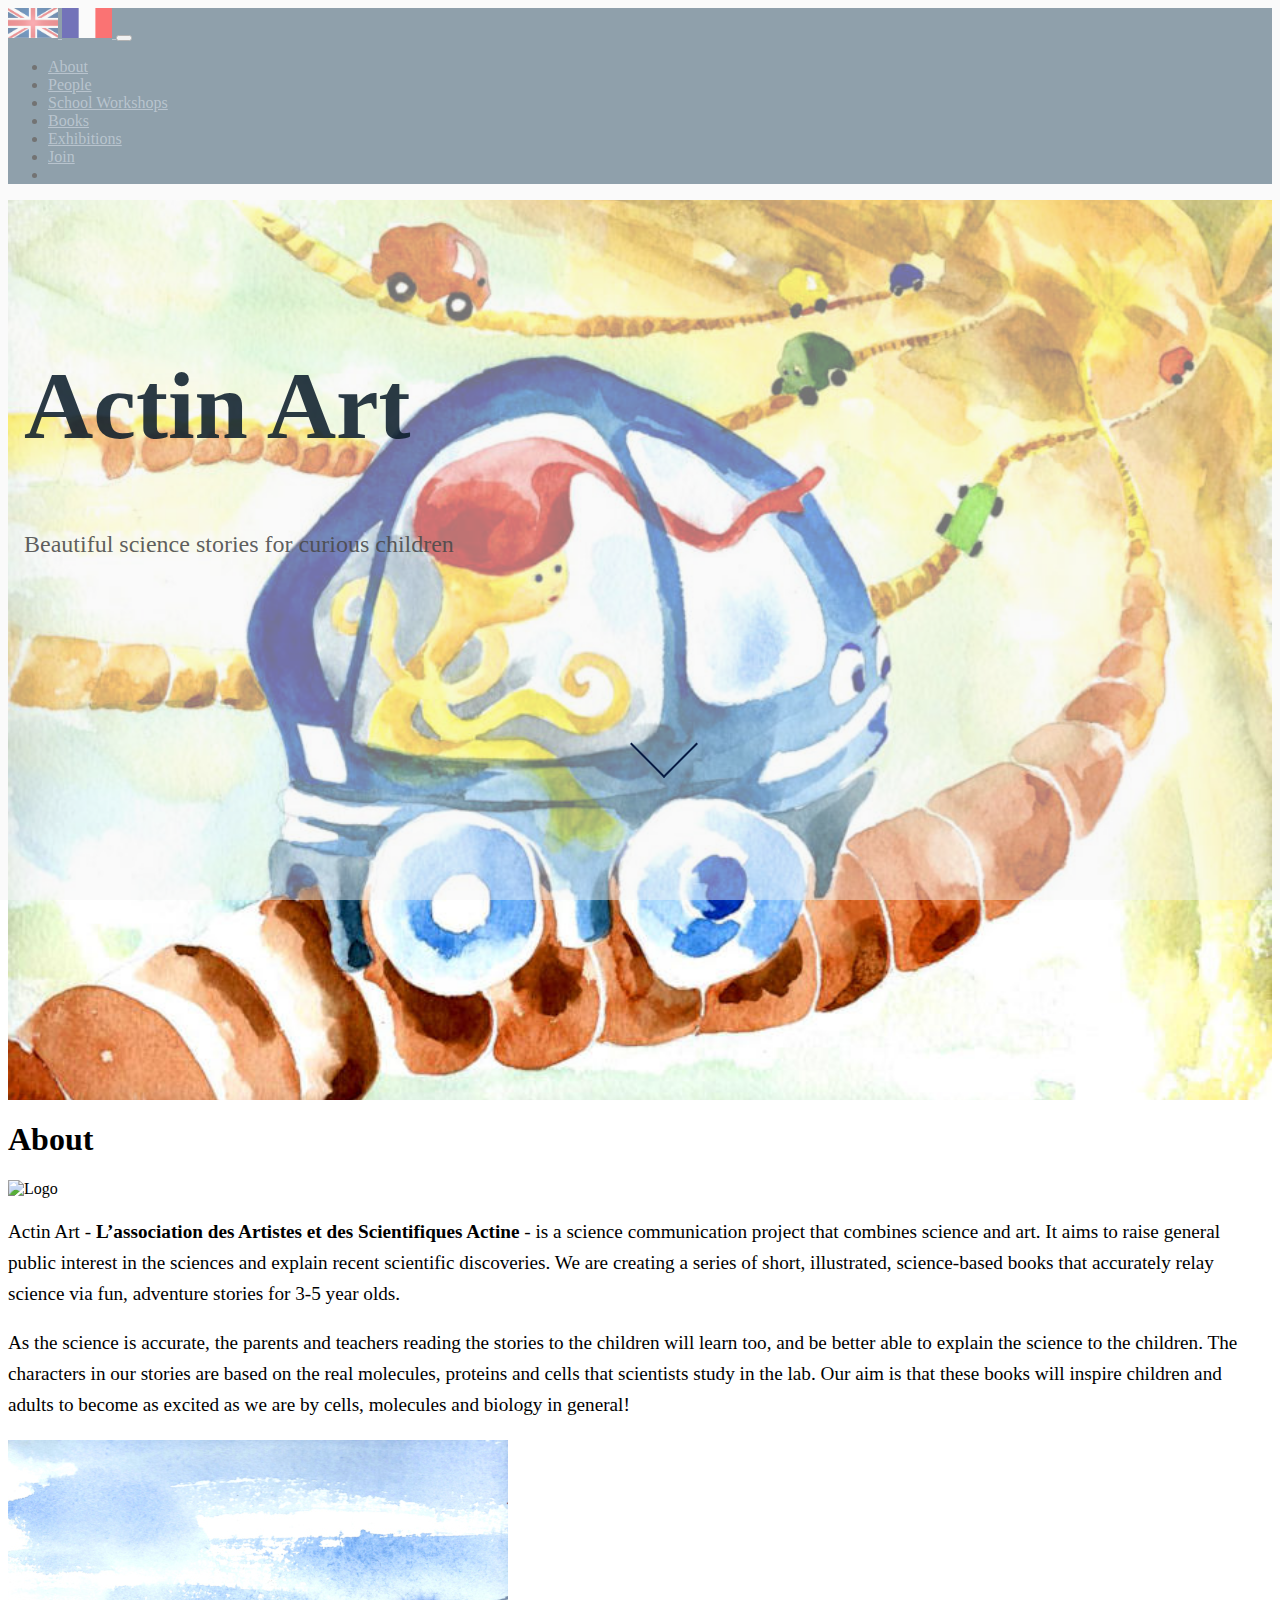
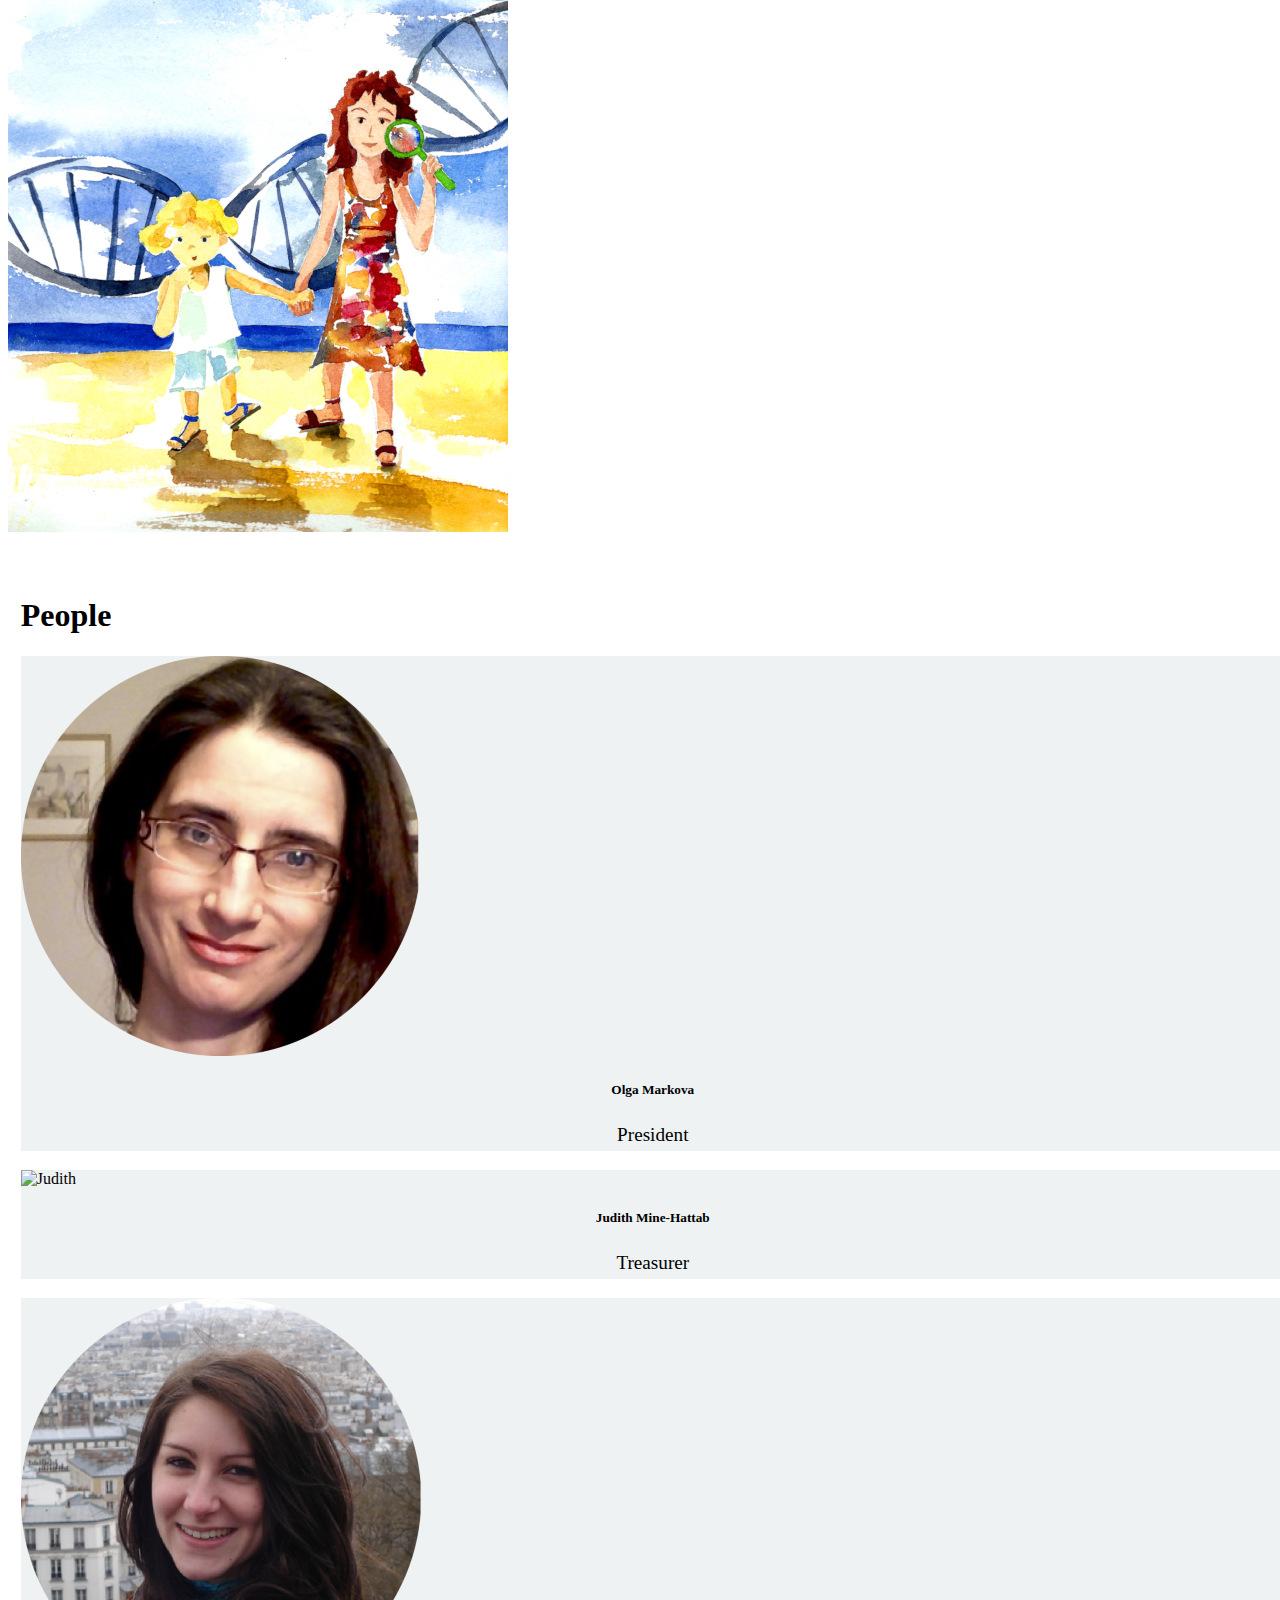
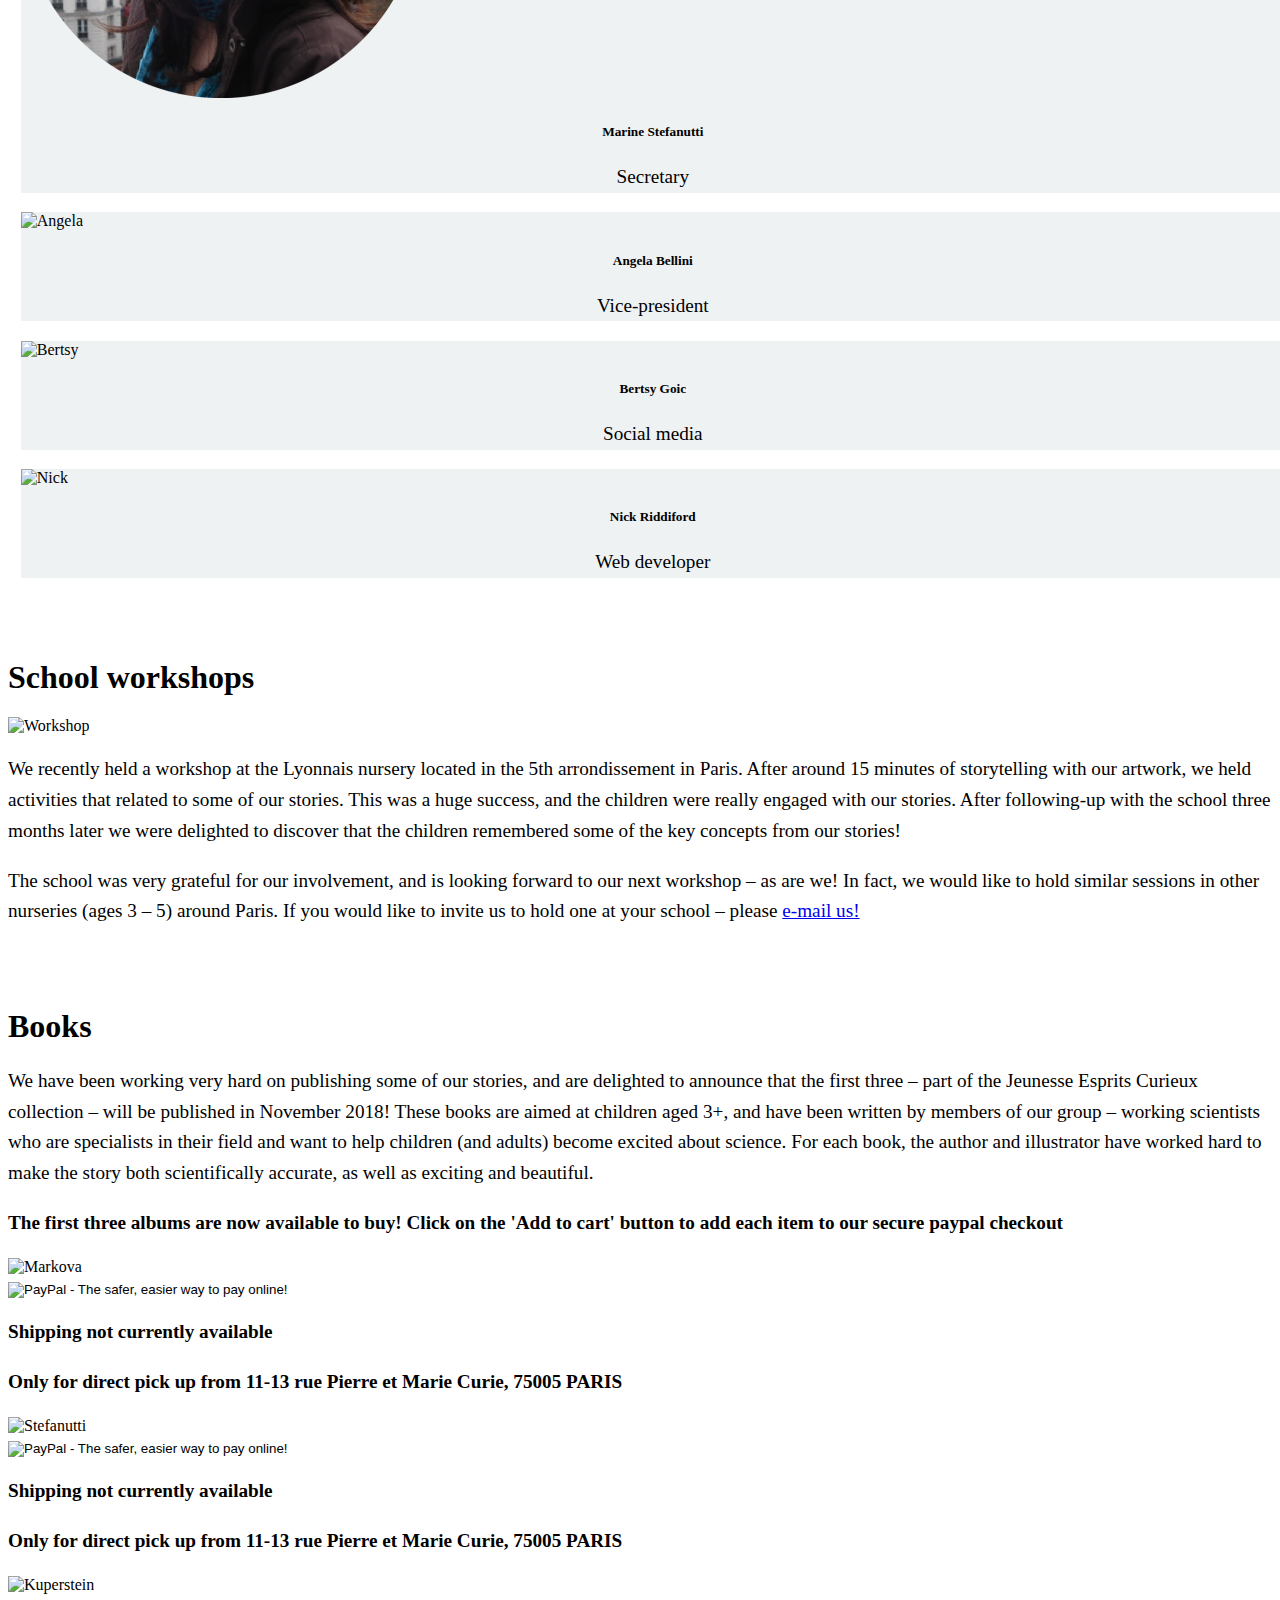
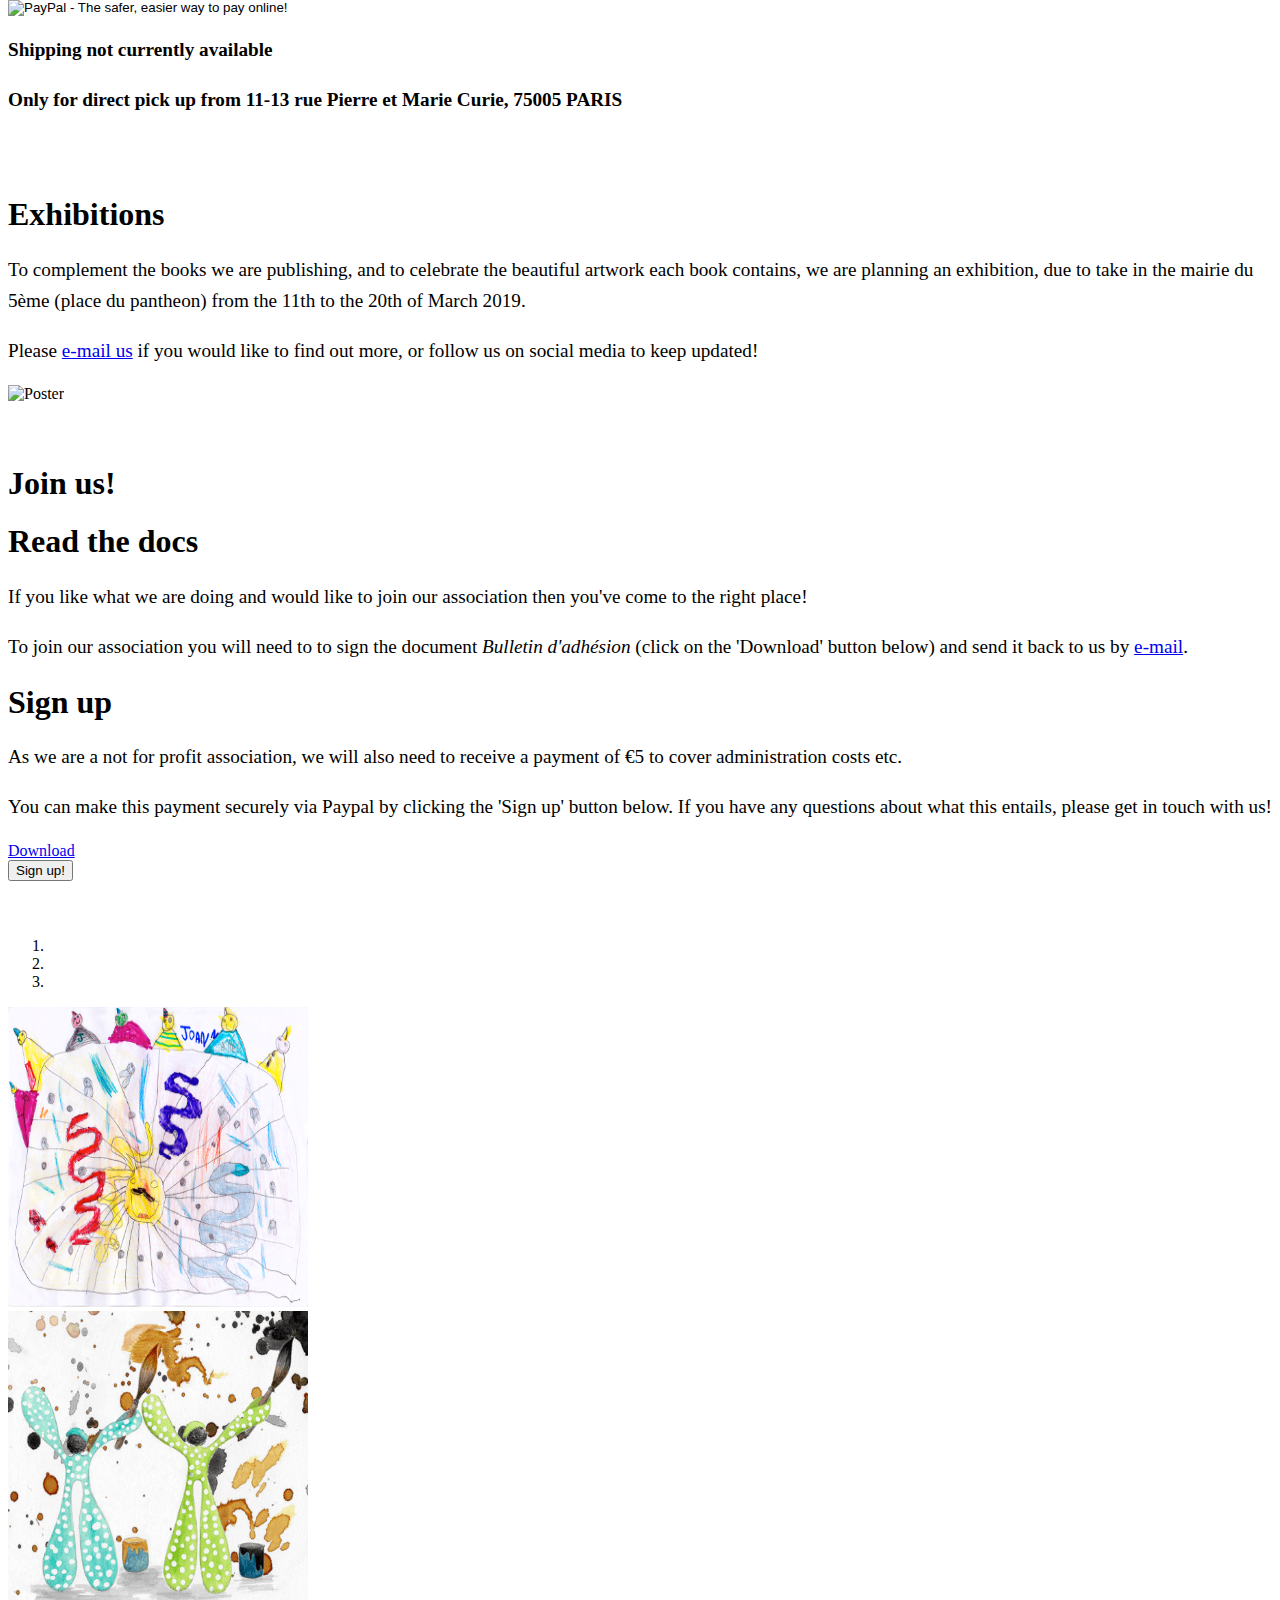
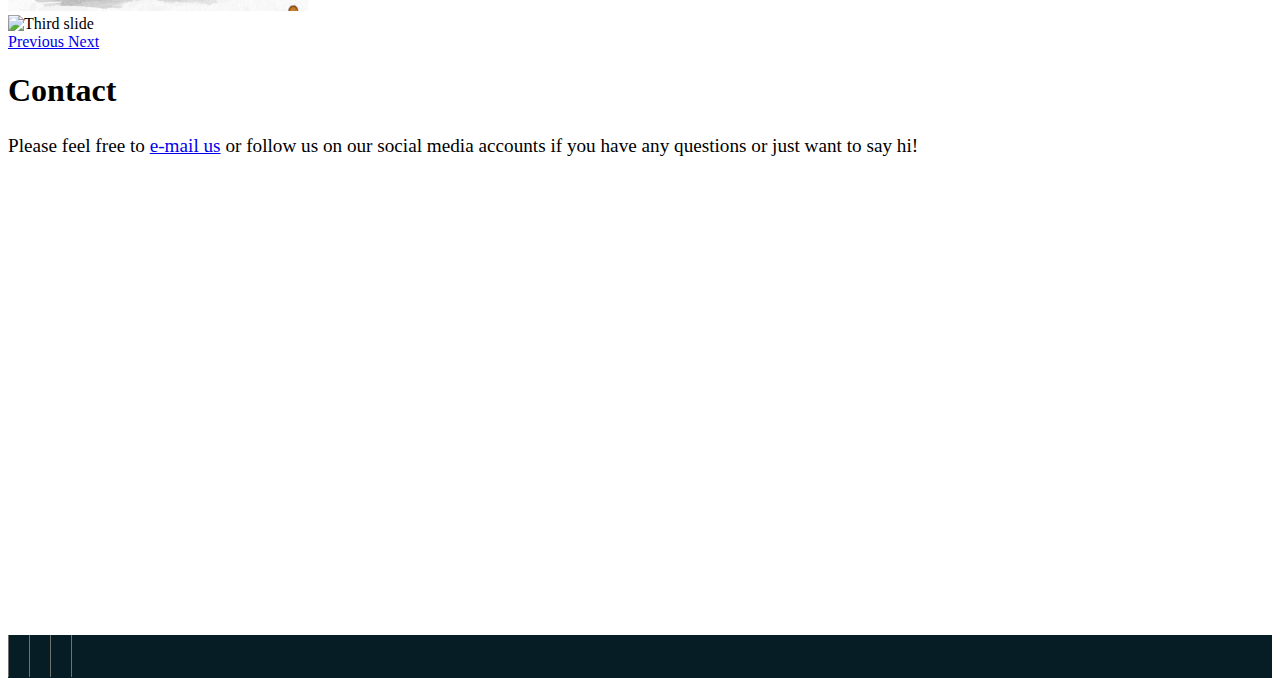
==== index.html @ 17877b58 "Update french site" ====
<!doctype html>
<html lang="en">
<head>
    <!-- Meta tags -->
    <meta charset='utf-8'>
    <meta http-equiv="X-UA-Compatible" content="IE=edge">
    <meta name="viewport" content="width=device-width, initial-scale=1 viewport-fit=cover">
    <meta name="description" content="Actin Art homepage"/>
    <meta name="author" content="Nick Riddiford">
    <meta http-equiv="content-type" content="text/html"/>
    <title>Actin Art</title>

    <!-- Bootstrap CSS -->
    <link rel="stylesheet" href="https://stackpath.bootstrapcdn.com/bootstrap/4.1.3/css/bootstrap.min.css"
          integrity="sha384-MCw98/SFnGE8fJT3GXwEOngsV7Zt27NXFoaoApmYm81iuXoPkFOJwJ8ERdknLPMO" crossorigin="anonymous">

    <!-- Font Awesome CSS -->
    <link rel="stylesheet" href="https://use.fontawesome.com/releases/v5.3.1/css/all.css"
          integrity="sha384-mzrmE5qonljUremFsqc01SB46JvROS7bZs3IO2EmfFsd15uHvIt+Y8vEf7N7fWAU" crossorigin="anonymous">

    <!-- Global site tag (gtag.js) - Google Analytics -->
    <script async src="https://www.googletagmanager.com/gtag/js?id=UA-123784158-1"></script>
    <script>
        window.dataLayer = window.dataLayer || [];

        function gtag() {
            dataLayer.push(arguments);
        }

        gtag('js', new Date());
        gtag('config', 'UA-123784158-1');
    </script>

    <!-- Custom CSS -->
    <link rel="stylesheet" type="text/css" href="css/main.css">
    <link rel="stylesheet" type="text/css" href="css/responsive.css">

</head>
<!--Scroll spy-->
<body data-spy="scroll" data-target=".navbar" data-offset="65" class="post">

<nav class="navbar navbar-expand-md navbar-dark fixed-top">
    <!-- Brand -->
    <a class="navbar-brand navbar-left" href="index.html">
        <img src="images/UK_flag-01.jpg" width="50" height="30" alt="">
    </a>
    <a class="navbar-brand navbar-left" href="index_fr.html">
        <img src="images/FR_flag.jpg" width="50" height="30" alt="">
    </a>
    <!-- Toggler/collapsibe Button -->
    <button class="navbar-toggler" type="button" data-toggle="collapse" data-target="#collapsibleNavbar">
        <span class="navbar-toggler-icon"></span>
    </button>

    <!-- Navbar links -->
    <div class="collapse navbar-collapse" id="collapsibleNavbar">
        <ul class="navbar-nav">
            <li class="nav-item">
                <a class="nav-link" data-value="about" href="#about">About</a>
            </li>
            <li class="nav-item">
                <a class="nav-link" data-value="people" href="#people">People</a>
            </li>
            <li class="nav-item">
                <a class="nav-link" data-value="school-workshops" href="#school-workshops">School Workshops</a>
            </li>
            <li class="nav-item">
                <a class="nav-link" data-value="books" href="#books">Books</a>
            </li>
            <li class="nav-item">
                <a class="nav-link" data-value="exhibitions" href="#exhibitions">Exhibitions</a>
            </li>
            <li class="nav-item">
                <a class="nav-link" data-value="join" href="#join">Join</a>
            </li>

            <li class="nav-item">
                <a class="btn" href="mailto:asso.actine@gmail.com">
                    <i class="fas fa-envelope fa-2x"></i>
                </a>
            </li>
        </ul>
    </div>
</nav>


<header id="header" class="header">
    <div class="overlay"></div>
    <div class="container">
        <div class="description ml-3">
            <h1>Actin Art</h1>
            <h2 id="headtext"></h2>
            <h2 id="headtext2"></h2>
            <p>Beautiful science stories for curious children</p>
            <!--<button type="button" class="btn btn-outline-secondary btn-lg" data-value="about">See-->
            <!--more-->
            <!--</button>-->
        </div>
        <a data-scroll href="#about">
            <div class="arrow"></div>
        </a>
        <!--<a class="ct-btn-scroll" href="#about"><img alt="Arrow Down Icon" src="https://www.solodev.com/assets/anchor/arrow-down.png"></a>-->
    </div>
</header>


<div id="about" class="container">
    <h1 class="text-center display-3 mb-4">About</h1>
    <div class="row justify-content-center">
        <div class="col-xs-12 col-md-6" id="current_col">

            <img src="images/LOGO_greenBlue.png" class="img-fluid mb-5 mx-auto d-block" id="logo" alt="Logo">

            <p>Actin Art - <strong>L’association des Artistes et des Scientifiques Actine</strong> - is a science
                communication project that combines science and art. It aims to raise general public interest in the
                sciences and explain recent scientific discoveries. We are creating a series of short, illustrated,
                science-based books that accurately relay science via fun, adventure stories for 3-5 year olds.</p>

            <p>As the science is accurate, the parents and teachers reading the stories to the children
                will learn too, and be better able to explain the science to the children. The characters in our stories
                are based on the real molecules, proteins and cells that scientists study in the lab. Our aim is that
                these books will inspire
                children and adults to become as excited as we are by cells, molecules and biology in general!</p>
        </div>

        <div class="col-xs-12 col-md-6" id="next_col">
            <img src="images/ActinArt_s2.jpg" alt="Actin Art" class="mx-auto d-block img-fluid">
        </div>
    </div>
</div>


<div id="people" class="parallax sep-1 mt-5 mb-4"></div>


<div class="flex-container">
    <h1 class="text-center mb-4 display-3">People</h1>
    <div class="row justify-content-center">
        <div class="col-xs-10 col-xl-12 card-deck">

            <!-- Olga -->
            <div id="olga" class="card p-3 mb-4">
                <img class="card-img-top" src="images/Olga_s.png" alt="Olga">
                <div class="card-body">
                    <h5 class="card-title">Olga Markova</h5>
                    <p class="card-text text-muted">President</p>
                </div>
            </div>

            <!-- Judith -->
            <div class="card p-3 mb-4">
                <img class="card-img-top" src="images/Judith_Mine-Hattab_400.png" alt="Judith">
                <div class="card-body">
                    <h5 class="card-title">Judith Mine-Hattab</h5>
                    <p class="card-text text-muted">Treasurer</p>
                </div>
            </div>

            <div class="w-100 d-none d-sm-block d-md-none"></div> <!-- wrap every 2 on screens <= sm-->

            <!-- Marine -->
            <div class="card p-3 mb-4">
                <img class="card-img-top" src="images/Marine_s.png" alt="Marine">
                <div class="card-body">
                    <h5 class="card-title">Marine Stefanutti</h5>
                    <p class="card-text text-muted">Secretary</p>
                </div>
            </div>

            <div class="w-100 d-none d-md-block d-xl-none"></div> <!-- wrap every 3 on screen > sm <= md-->

            <!-- Angela -->
            <div class="card p-3 mb-4">
                <img class="card-img-top" src="images/Angela_400.png" alt="Angela">
                <div class="card-body">
                    <h5 class="card-title">Angela Bellini</h5>
                    <p class="card-text text-muted">Vice-president</p>
                </div>
            </div>

            <div class="w-100 d-none d-sm-block d-md-none"></div> <!-- wrap every 2 on screens <= sm-->

            <!-- Bertsy -->
            <div class="card p-3 mb-4">
                <img class="card-img-top" src="images/Bertis_400.png" alt="Bertsy">
                <div class="card-body">
                    <h5 class="card-title">Bertsy Goic</h5>
                    <p class="card-text text-muted">Social media</p>
                </div>
            </div>

            <!-- Nick -->
            <div class="card p-3 mb-4">
                <img class="card-img-top" src="images/nick_400.png" alt="Nick">
                <div class="card-body">
                    <h5 class="card-title">Nick Riddiford</h5>
                    <p class="card-text text-muted">Web developer</p>
                </div>
            </div>

            <div class="w-100 d-none d-sm-block d-md-none"></div> <!-- wrap every 2 on screens <= sm-->
            <div class="w-100 d-none d-md-block d-xl-none"></div> <!-- wrap every 3 on screen > sm <= md-->

        </div>
    </div>
</div>


<div id="school-workshops" class="parallax sep-2 mt-5 mb-4"></div>


<div class="container">
    <h1 class="text-center display-3 mb-4">School workshops</h1>
    <div class="row justify-content-center">
        <div class="col-xs-12 col-md-6 mb-3">
            <img src="images/scaled/cadherine-Joann.png" alt="Workshop" class="mx-auto d-block img-fluid">
        </div>

        <div class="col-xs-12 col-md-6">
            <p>We recently held a workshop at the Lyonnais nursery located in the 5th arrondissement in Paris. After
                around 15 minutes of storytelling with our artwork, we held activities that related to some of our
                stories. This was a huge success, and the children were really engaged with our stories. After
                following-up with the school three months later we were delighted to discover that the children
                remembered some of the key concepts from our stories!</p>

            <p>The school was very grateful for our involvement, and is looking forward to our next
                workshop – as are
                we! In fact, we would like to hold similar sessions in other nurseries (ages 3 – 5) around Paris. If you
                would like to invite us to hold one at your school – please <a href="mailto:asso.actine@gmail.com">e-mail
                    us!</a>
            </p>
        </div>

    </div>
</div>


<div id="books" class="parallax sep-3 mt-5 mb-4"></div>


<div class="container">
    <h1 class="text-center mb-4 display-3">Books</h1>
    <div class="row justify-content-center">
        <div class="col">
            <p>We have been working very hard on publishing some of our stories, and are delighted to announce that the
                first three – part of the Jeunesse Esprits Curieux collection – will be published in November 2018!
                These books are aimed at children aged 3+, and have been written by members of our group – working
                scientists who are specialists in their field and want to help children (and adults) become excited
                about science. For each book, the author and illustrator have worked hard to make the story both
                scientifically accurate, as well as exciting and beautiful.
            </p>

            <p><strong>The first three albums are now available to buy! Click on the 'Add to cart' button to add each
                item to our secure paypal checkout</strong></p>
        </div>
    </div>
</div>


<div class="container-fluid mt-5">
    <div class="row align-items-center">
        <div class="col-md-4 mb-3 justify-content-center text-center">
            <div class="hvrbox zoom">

                <img src="images/scaled/markova.jpg" alt="Markova" class="img-fluid mx-auto d-block" width="350"
                     height="350">
                <!--<div class="hvrbox-layer_top img-fluid mx-auto d-block" width="350" height="350">-->
                <!--<div class="hvrbox-text fit">Cadhérine est seule à l'intérieur de l'immense cellule biologique. Elle-->
                <!--rêve d'avoir un ami avec qui elle pourrait jouer. Alors, elle part à sa recherche-->
                <!--</div>-->
                <!--</div>-->
                <div class="hvrbox-layer_top img-fluid mx-auto d-block" width="350" height="350">
                    <div class="hvrbox-text fit"><strong>Cadherin is looking for a friend</strong><br><br>
                        Cadherin is alone in the huge expanse of the cell. She would love to find someone to play with,
                        so she goes on an exciting adventure to find one!
                    </div>
                </div>
            </div>

            <form class="justify-content-center form-inline mt-5 mb-3" target="paypal"
                  action="https://www.paypal.com/cgi-bin/webscr" method="post">
                <input type="hidden" name="cmd" value="_s-xclick">
                <input type="hidden" name="hosted_button_id" value="FT67N5CAB8MLN">
                <input type="image" src="https://www.paypalobjects.com/en_US/i/btn/btn_cart_LG.gif" border="0"
                       name="submit" alt="PayPal - The safer, easier way to pay online!">
                <img alt="" border="0" src="https://www.paypalobjects.com/en_US/i/scr/pixel.gif" width="1"
                     height="1">
            </form>

            <p><strong>Shipping not currently available</strong></p>
            <p><strong>Only for direct pick up from 11-13 rue Pierre et Marie Curie, 75005 PARIS</strong></p>

        </div>
        <div class="col-md-4 mb-3 text-center">
            <div class="hvrbox zoom">
                <img src="images/scaled/stefanutti.jpg" alt="Stefanutti" class="img-fluid mx-auto d-block zoom"
                     width="350" height="350">
                <!--<div class="hvrbox-layer_top img-fluid mx-auto d-block" width="350" height="350">-->
                <!--<div class="hvrbox-text fit">L’histoire du système immunitaire-->
                <!--Enfouie au sein du corps humain, la protéine Kimy est une héroïne d'aujourd'hui. Cette protéine-->
                <!--du système immunitaire veille constamment à la bonne santé de l'organisme. Un jour, des-->
                <!--bactéries tentent d'entrer dans le corps. Heureusement, Kimy est là !-->
                <!--</div>-->
                <!--</div>-->
                <div class="hvrbox-layer_top img-fluid mx-auto d-block" width="350" height="350">
                    <div class="hvrbox-text fit"><strong>Kimy sounds the alarm</strong><br><br>
                        Inside the human body, a Chemokine protein (Kimy, to you and me) performs heroic acts every day.
                        As a component of the immune
                        system, she is responsible for maintaining a healthy body. One day, bacteria try to invade the
                        body - fortunately, Kimy is waiting to stop them!
                    </div>
                </div>

            </div>

            <form class="form-inline justify-content-center mt-5 mb-3" target="paypal"
                  action="https://www.paypal.com/cgi-bin/webscr" method="post">
                <input type="hidden" name="cmd" value="_s-xclick">
                <input type="hidden" name="hosted_button_id" value="T6ANJCNUYGQPJ">
                <input type="image" src="https://www.paypalobjects.com/en_US/i/btn/btn_cart_LG.gif" border="0"
                       name="submit" alt="PayPal - The safer, easier way to pay online!">
                <img alt="" border="0" src="https://www.paypalobjects.com/en_US/i/scr/pixel.gif" width="1" height="1">
            </form>

            <p><strong>Shipping not currently available</strong></p>
            <p><strong>Only for direct pick up from 11-13 rue Pierre et Marie Curie, 75005 PARIS</strong></p>

        </div>
        <div class="col-md-4 mb-3 text-center">
            <div class="hvrbox zoom">

                <img src="images/scaled/kuperstein.jpg" alt="Kuperstein" class="img-fluid mx-auto d-block zoom"
                     width="350"
                     height="350">
                <!--<div class="hvrbox-layer_top img-fluid mx-auto d-block" width="350" height="350">-->
                <!--<div class="hvrbox-text fit">Une histoire sur une cellule déréglée-->
                <!--Toutes les cellules qui composent le corps humain se portent bien quand l'une d'elles se met à-->
                <!--se multiplier à une vitesse folle. L'ensemble de ces cellules déréglées forme une masse qui-->
                <!--devient M. Cancer. Vite, il faut trouver une solution avant que M. Cancer prenne toute la place.-->
                <!--</div>-->
                <!--</div>-->

                <div class="hvrbox-layer_top img-fluid mx-auto d-block" width="350" height="350">
                    <div class="hvrbox-text fit"><strong>Mr. Cancer wants to take over</strong><br><br>
                        All is well in the bdoy until one of the billions of cells starts to multiply at an
                        incredible rate. All these new cells form a ball that becomes M. Cancer. Quick, we have
                        to find a solution before Mr. Cancer takes up all the space!
                    </div>
                </div>
            </div>


            <form class="form-inline justify-content-center mt-5 mb-3" target="paypal"
                  action="https://www.paypal.com/cgi-bin/webscr" method="post">
                <input type="hidden" name="cmd" value="_s-xclick">
                <input type="hidden" name="hosted_button_id" value="E2UGRG4F94BHC">
                <input type="image" src="https://www.paypalobjects.com/en_US/i/btn/btn_cart_LG.gif" border="0"
                       name="submit" alt="PayPal - The safer, easier way to pay online!">
                <img alt="" border="0" src="https://www.paypalobjects.com/en_US/i/scr/pixel.gif" width="1" height="1">
            </form>

            <p><strong>Shipping not currently available</strong></p>
            <p><strong>Only for direct pick up from 11-13 rue Pierre et Marie Curie, 75005 PARIS</strong></p>

        </div>

    </div>
</div>


<div id="exhibitions" class="parallax sep-4 mt-5 mb-4"></div>


<div class="container">
    <h1 class="display-3 text-center mb-4">Exhibitions</h1>
    <div class="row">
        <div class="col-xs-12 col-md-6">
            <p>To complement the books we are publishing, and to celebrate the beautiful artwork each book contains, we
                are planning an exhibition, due to take in the mairie du 5ème (place du pantheon) from the 11th to the
                20th of March 2019.
            </p>

            <p>Please <a href="mailto:asso.actine@gmail.com">e-mail us</a>
                if you would like to find out more, or follow us on social media to keep updated!
            </p>
        </div>

        <div class="col-xs-12 col-md-6 mb-3">
            <img src="images/Exhibition_s2.jpg" alt="Poster" class="mx-auto d-block img-fluid" width="350"
                 height="350">
        </div>
    </div>
</div>


<div id="join" class="parallax sep-5 mt-5 mb-4"></div>


<div class="container">
    <h1 class="display-3 text-center mb-4">Join us!</h1>
    <div class="row">
        <div class="col-sm-6 order-1 order-sm-1">
            <h1 class="text-center mb-2">Read the docs</h1>

            <p>If you like what we are doing and would like to join our association then you've come to the right
                place!</p>

            <p>To join our association you will need to to sign the document <i>Bulletin d'adhésion</i> (click on the
                'Download' button below) and send it back to us by <a
                        href="mailto:asso.actine@gmail.com">e-mail</a>.
            </p>
        </div>

        <div class="col-sm-6 order-3 order-sm-2">
            <h1 class="text-center mb-2">Sign up</h1>

            <p>As we are a not for profit association, we will also need to receive a payment of €5 to cover
                administration costs etc.</p>
            <p>You can make this payment securely via Paypal by clicking the 'Sign up' button below.
                If you have any questions about what this entails, please get in touch with us!</p>
        </div>

        <div class="col-sm-6 text-center mb-4 order-2 order-sm-3">

            <a class="btn btn-danger" role="button" href="docs/asso_actin.zip" download="asso_actin">Download</a>
        </div>

        <div class="col-sm-6 mb-4 text-center order-4 order-sm-4">

            <form target="paypal" action="https://www.paypal.com/cgi-bin/webscr" method="post">
                <input type="hidden" name="cmd" value="_s-xclick">
                <input type="hidden" name="hosted_button_id" value="GTRGZHDWBCAH4">
                <button class="btn btn-success" role="button">Sign up! <i class="fab fa-paypal "></i></button>
            </form>
        </div>
    </div>
    <!--<form action="#" method="post" name="sign up for beta form">-->
    <!--<div class="sign-up">-->
    <!--<p>Sign Up For Actin Art!</p>-->
    <!--</div>-->
    <!--<div class="sign-up-description">-->
    <!--<p>Milkshake is almost ready. If you're interested in testing it out, then sign up below to get-->
    <!--exclusive access.</p>-->
    <!--</div>-->
    <!--<div class="input">-->
    <!--<input type="text" class="button" id="email" name="email" placeholder="NAME@EXAMPLE.COM">-->
    <!--<input type="submit" class="button" id="submit" value="SIGN UP">-->
    <!--</div>-->
    <!--</form>-->
</div>


<div class="parallax sep-6 mt-5 mb-4"></div>



<div id="carouselExampleIndicators" class="carousel slide" data-ride="carousel">
    <ol class="carousel-indicators">
        <li data-target="#carouselExampleIndicators" data-slide-to="0" class="active"></li>
        <li data-target="#carouselExampleIndicators" data-slide-to="1"></li>
        <li data-target="#carouselExampleIndicators" data-slide-to="2"></li>
    </ol>
    <div class="carousel-inner">
        <div class="carousel-item active">
            <img class="d-block w-50" src="images/cadherine-Joann.jpg" alt="First slide" width="300" height="300">
        </div>
        <div class="carousel-item">
            <img class="d-block w-50" src="images/Book_example_paint_s.jpg" alt="Second slide" width="300" height="300">
        </div>
        <div class="carousel-item">
            <img class="d-block w-50" src="..." alt="Third slide">
        </div>
    </div>
    <a class="carousel-control-prev" href="#carouselExampleIndicators" role="button" data-slide="prev">
        <span class="carousel-control-prev-icon" aria-hidden="true"></span>
        <span class="sr-only">Previous</span>
    </a>
    <a class="carousel-control-next" href="#carouselExampleIndicators" role="button" data-slide="next">
        <span class="carousel-control-next-icon" aria-hidden="true"></span>
        <span class="sr-only">Next</span>
    </a>
</div>

<div class="container text-center">
    <h1 class="display-3 mb-4">Contact</h1>
    <div class="row justify-content-center mb-4">
        <p>Please feel free to <a href="mailto:asso.actine@gmail.com">e-mail us</a> or follow us on our social media
            accounts if you have any questions or just want to say hi!</p>
    </div>
</div>


<div class="container-fluid  text-center">
    <div class="row justify-content-center">
        <iframe src="https://maps.google.com/maps?q=11%20Rue%20Pierre%20et%20Marie%20Curie%2C%2075005%20Paris&t=&z=15&ie=UTF8&iwloc=&output=embed"
                width="100%" height="450" frameborder="0"></iframe>
    </div>
</div>

<footer class="footer bg-dark">
    <div class="text-center">
        <a href="//www.facebook.com/Actine.SciArt/" target="_blank"><i class="fab fa-facebook-f fa-2x"></i></a>
        <a href="//twitter.com/ActineSciart" target="_blank"><i class="fab fa-twitter fa-2x"></i></a>
        <a href="//www.instagram.com/actine.sciart/" target="_blank"><i class="fab fa-instagram fa-2x"></i></a>
    </div>
</footer>

<!-- Optional JavaScript -->
<!-- jQuery first, then Popper.js, then Bootstrap JS -->
<script src="https://code.jquery.com/jquery-3.3.1.min.js"
        integrity="sha256-FgpCb/KJQlLNfOu91ta32o/NMZxltwRo8QtmkMRdAu8=" crossorigin="anonymous"></script>
<script src="https://cdnjs.cloudflare.com/ajax/libs/popper.js/1.14.3/umd/popper.min.js"
        integrity="sha384-ZMP7rVo3mIykV+2+9J3UJ46jBk0WLaUAdn689aCwoqbBJiSnjAK/l8WvCWPIPm49"
        crossorigin="anonymous"></script>
<script src="https://stackpath.bootstrapcdn.com/bootstrap/4.1.3/js/bootstrap.min.js"
        integrity="sha384-ChfqqxuZUCnJSK3+MXmPNIyE6ZbWh2IMqE241rYiqJxyMiZ6OW/JmZQ5stwEULTy"
        crossorigin="anonymous"></script>
<script src="https://unpkg.com/scrollreveal"></script>
<script type="text/javascript" src='js/main.js'></script>
<script type="text/javascript" src='js/screen_breaks.js'></script>
</body>
</html>
---- css/main.css ----
@font-face {
    font-family: 'Raleway';
    font-style: normal;
    font-weight: 400;
    src: local('Raleway'), local('Raleway-Regular'), url(https://fonts.gstatic.com/s/raleway/v12/1Ptug8zYS_SKggPNyC0ISg.ttf) format('truetype');
}

html,
h1,
h2,
h3,
h4,
h5,
h6,
p,
a {
    font-family: "Raleway", serif;
}

/*body {*/
    /*font-size: calc(14px + (18 - 14) * ((100vw - 300px) / (1600 - 300)));*/
    /*line-height: calc(1.5em + (1.5 - 1.2) * ((100vw - 300px)/(1600 - 300)));*/
/*}*/

p {
    font-size: 1em;
}

html {
    height: 100% !important;
}

/* Nav bar */
.navbar {
    background-color: rgba(26, 62, 85, 0.88);
}

.nav-link,
.navbar-brand {
    color: rgba(141, 162, 180, 0.9);
    cursor: pointer;
}

.nav-link {
    margin-right: 1em !important;
}

.nav-link:hover {
    color: #4bb2f9 !important;
}

.navbar-collapse {
    justify-content: flex-end;
}


.flex-container {
    width: 100%;
    padding-left: .8em !important;
    padding-right: .8em !important;
    margin-right: auto;
    margin-left: auto;
}


/* header style */
header {
    background-image: url(../images/Book_example_cad_s.jpg);
    background-size: cover;
    background-position: center;
    background-repeat: no-repeat;
}

.header {
    padding: env(safe-area-inset) !important;
}

.header .overlay {
    position: absolute;
    min-height: 100%;
    min-width: 100%;
    left: 0;
    top: 0;
    background: rgba(244, 244, 244, 0.47);
}

.description {
    position: absolute;
    top: 30%;
    margin: auto;
    padding: 1em;
}

.description h1 {
    color: rgba(11, 29, 43, 0.87);
    font-size: 6em;
}

.description p {
    color: rgba(73, 73, 73, 0.88);
    font-size: 1.5em;
    width: 100%;
    line-height: 1.5;
}

/*.description button {*/
    /*border: 1px solid #35adf9;*/
    /*background: #35adf9;*/
    /*color: #071b43;*/
/*}*/
/*.description i {*/
    /*color: #071b43;*/
    /*width: 90px;*/
    /*height: 90px;*/
/*}*/

.arrow {
    box-sizing: border-box;
    height: 3em;
    width: 3em;
    position: absolute;
    top: 80%;
    left: 50%;
    border-style: solid;
    border-color: #071b43;
    border-width: 0px 2px 2px 0px;
    transform: rotate(45deg);
    transition: border-width 100ms ease-in-out;
}

.arrow:hover {
    border-bottom-width: 4px;
    border-right-width: 4px;
}


/* Profile cards */
.card-body {
    text-align: center;
}

.card {
    background: rgba(82, 112, 122, 0.09);
}

.card:hover {
    box-shadow: 0 12px 24px 0 rgba(35, 144, 255, 0.53);
    -webkit-filter: opacity(100%);
    background: rgba(47, 127, 201, 0.12);
    /* Safari 6.0 - 9.0 */
    filter: opacity(100%);
}

.zoom {
    transition: transform .025s; /* Animation */
    margin: 0 auto;
}

.zoom:hover {
    transform: scale(1.05); /* (150% zoom - Note: if the zoom is too large, it will go outside of the viewport) */
}

/* boundaries */

.parallax {
    /* Create the parallax scrolling effect */
    height: 40px;
    background-attachment: fixed;
    background-position: center;
    background-repeat: no-repeat;
    background-size: cover;
    display: flex;
    justify-content: center;
    align-items: center;
}

.parallax.sep-1{
    background: linear-gradient(rgba(97, 166, 246, 0.96), rgba(9, 6, 154, 0.84));
    background-attachment: fixed;
}

.parallax.sep-2 {
    background: linear-gradient(rgba(152, 131, 246, 0.96), rgba(97, 166, 246, 0.96));
    background-attachment: fixed;
}

.parallax.sep-3 {
    background: linear-gradient(rgba(246, 143, 245, 0.96), rgba(152, 131, 246, 0.96));
    background-attachment: fixed;
}

.parallax.sep-4 {
    background: linear-gradient(rgba(246, 77, 95, 0.96), rgba(246, 143, 245, 0.96));
    background-attachment: fixed;
}

.parallax.sep-5 {
    background: linear-gradient(rgba(246, 162, 69, 0.96), rgba(246, 77, 95, 0.96));
    background-attachment: fixed;
}

.parallax.sep-6 {
    background: linear-gradient(rgba(62, 212, 65, 0.96), rgba(246, 162, 69, 0.96));
    background-attachment: fixed;
}
/* Footer */
.footer {
    background: #061D25;
    padding: 10px 0;
}

.footer a {
    color: #70726F;
    font-size: 20px;
    padding: 10px;
    border-right: 1px solid #70726F;
    transition: all 0.5s ease;
    text-decoration: none;
}

.footer a:first-child {
    border-left: 1px solid #70726F;
}

.footer a:hover {
    color: #4bb2f9;
}


.fit {
    font-size: 16.5px;
    margin-top: 2%;
    margin-bottom: 10%;
    line-height: 1.4em;
    color: #d9e0e6;
}


.hvrbox {
    position: relative;
    display: inline-block;
    overflow: hidden;
    max-width: 100%;
    height: auto;
}

.hvrbox .hvrbox-layer_top {
    opacity: 0;
    position: absolute;
    top: 0;
    left: 0;
    right: 0;
    bottom: 0;
    width: 350px;
    height: 350px;
    background: rgba(11, 11, 28, 0.8);
    color: #fff;

    -moz-transition: all 0.4s ease-in-out 0s;
    -webkit-transition: all 0.4s ease-in-out 0s;
    -ms-transition: all 0.4s ease-in-out 0s;
    transition: all 0.4s ease-in-out 0s;
}

.hvrbox:hover .hvrbox-layer_top,
.hvrbox.active .hvrbox-layer_top {
    opacity: 1;
}

.hvrbox .hvrbox-text {
    position: absolute;
    padding: 2%;
    width: 100%;
}


.hvrbox .hvrbox-text_mobile {
    font-size: 15px;
    border-top: 1px solid rgb(179, 179, 179); /* for old browsers */
    border-top: 1px solid rgba(179, 179, 179, 0.7);
    margin-top: 5px;
    padding-top: 2px;
    display: none;
}
.hvrbox.active .hvrbox-text_mobile {
    display: block;
}


a:hover {
    text-decoration: none;
}
---- css/responsive.css ----
/*Bootstrap 4 breakpoints*/
/* xs screen */
@media (max-width: 542px) {
    header {
        background-image: url(../images/Book_example_cad_xs.jpg);
    }
    .card-deck {
        padding-left: 2em;
        padding-right: 2em;
    }
    .description {
        top: 15%;
    }
}


/* Small devices (landscape phones, 576px and up) */
@media (min-width: 576px) {
    /*p {*/
    /*font-size: 1rem;*/
    /*}*/
}

/*Medium devices (tablets, 768px and up)*/
/*The navbar toggle appears at this breakpoint */
@media (min-width: 768px) {
    .fit {
        font-size: 14.5px;
        line-height: 1.2em;
    }
    p {
        font-size: 1.1rem;
    }
}


/* Large devices (desktops, 992px and up) */
@media (min-width: 992px) {
    .fit {
        font-size: 16px;
        line-height: 1.2em;
    }
    p {
        font-size: 1.1rem;
        line-height: 1.5;
    }
}


/* Extra large devices (large desktops, 1200px and up) */
@media (min-width: 1200px) {
    .fit {
        font-size: 17px;
        line-height: 1.2em;
    }
    p {
        font-size: 1.2rem;
        line-height: 1.6;
    }
}


/* Protect iPhone safe areas */
@supports (padding: max(0px)) {
    .body {
        padding-left: max(12px, env(safe-area-inset-left));
        padding-right: max(12px, env(safe-area-inset-right));
    }
}
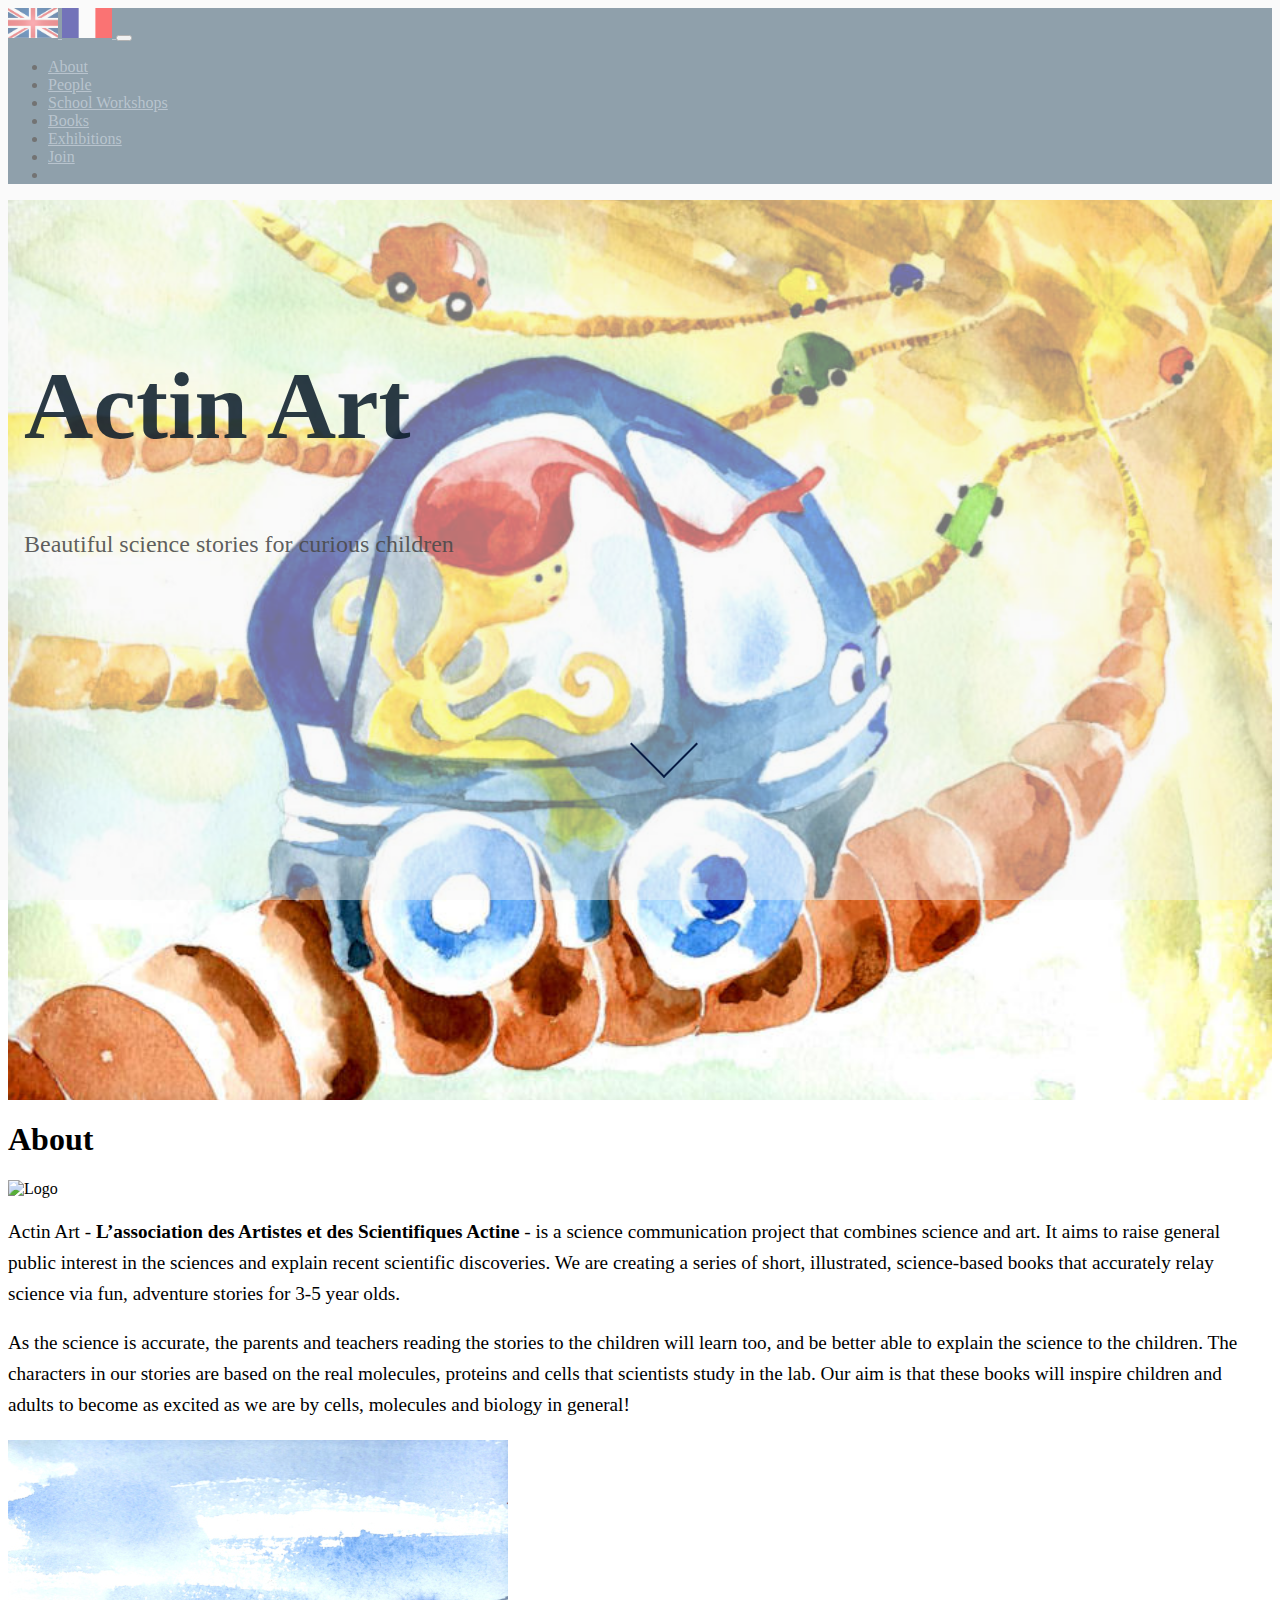
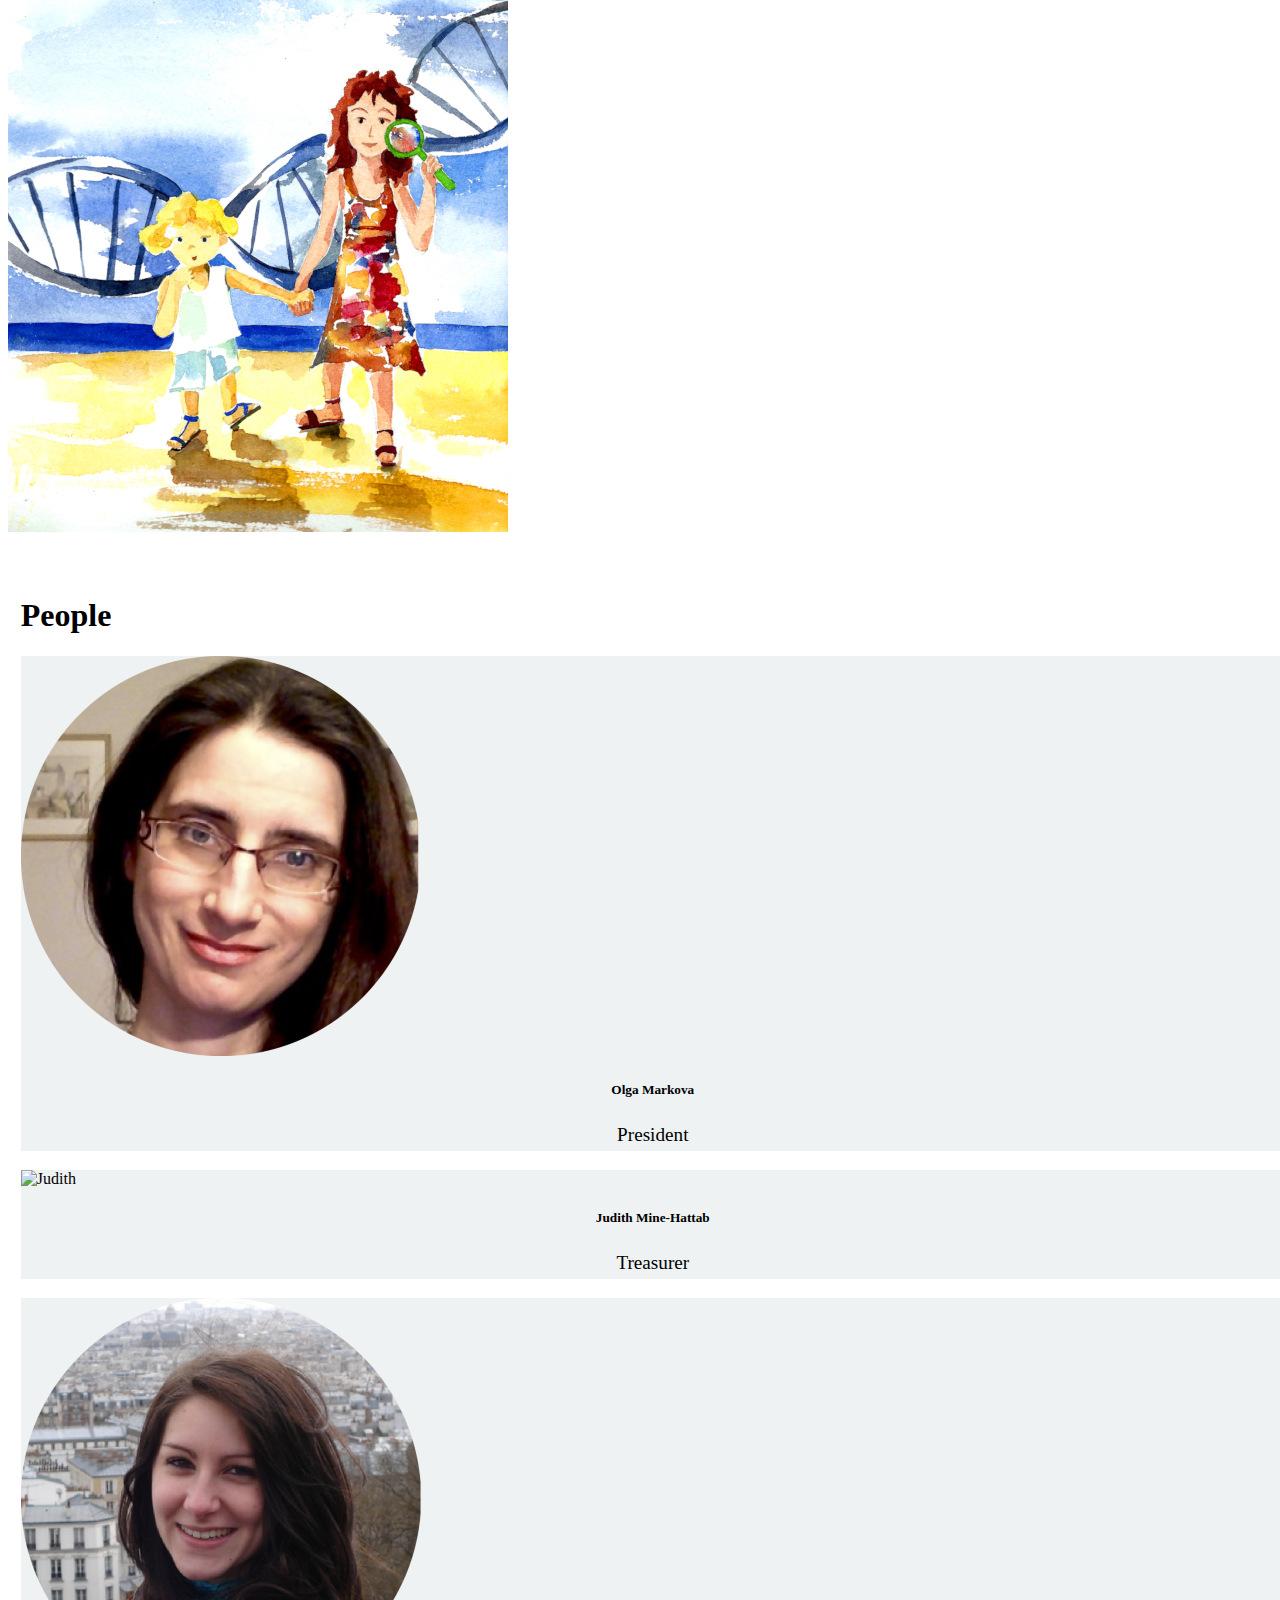
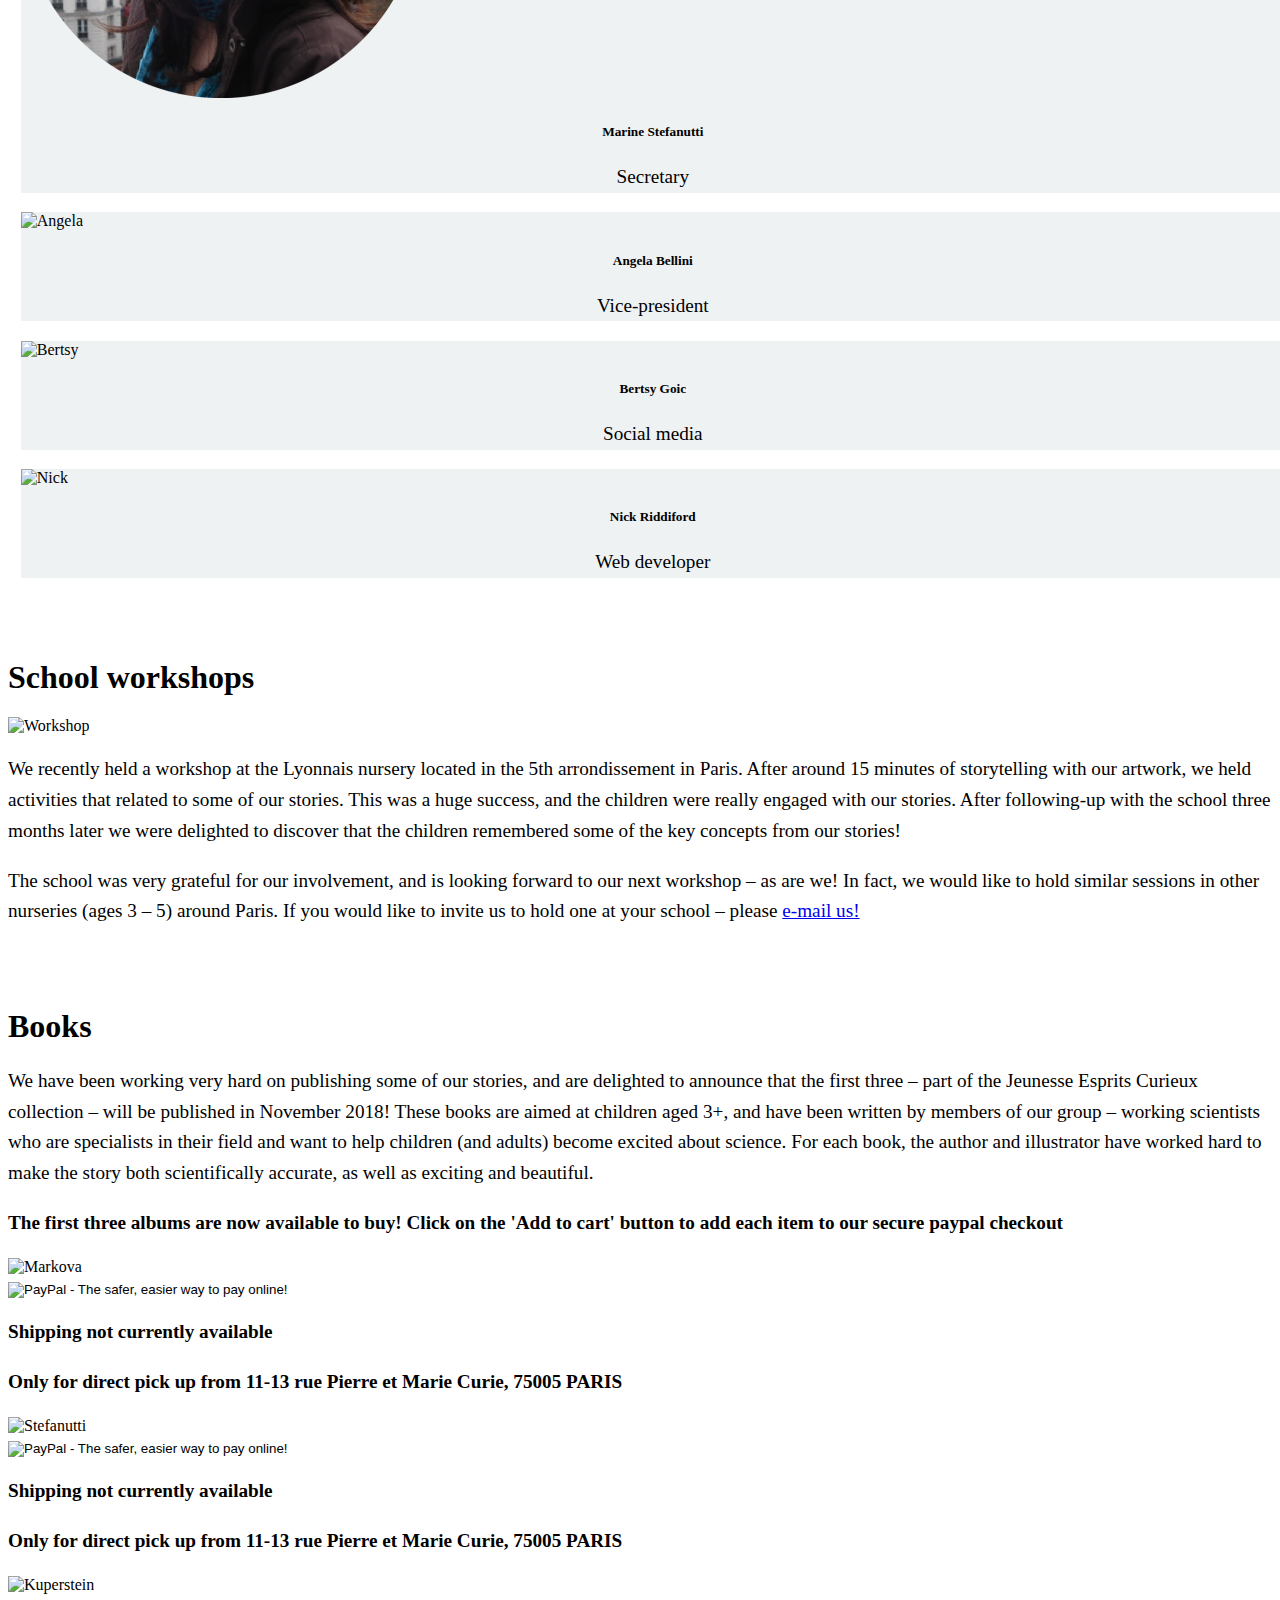
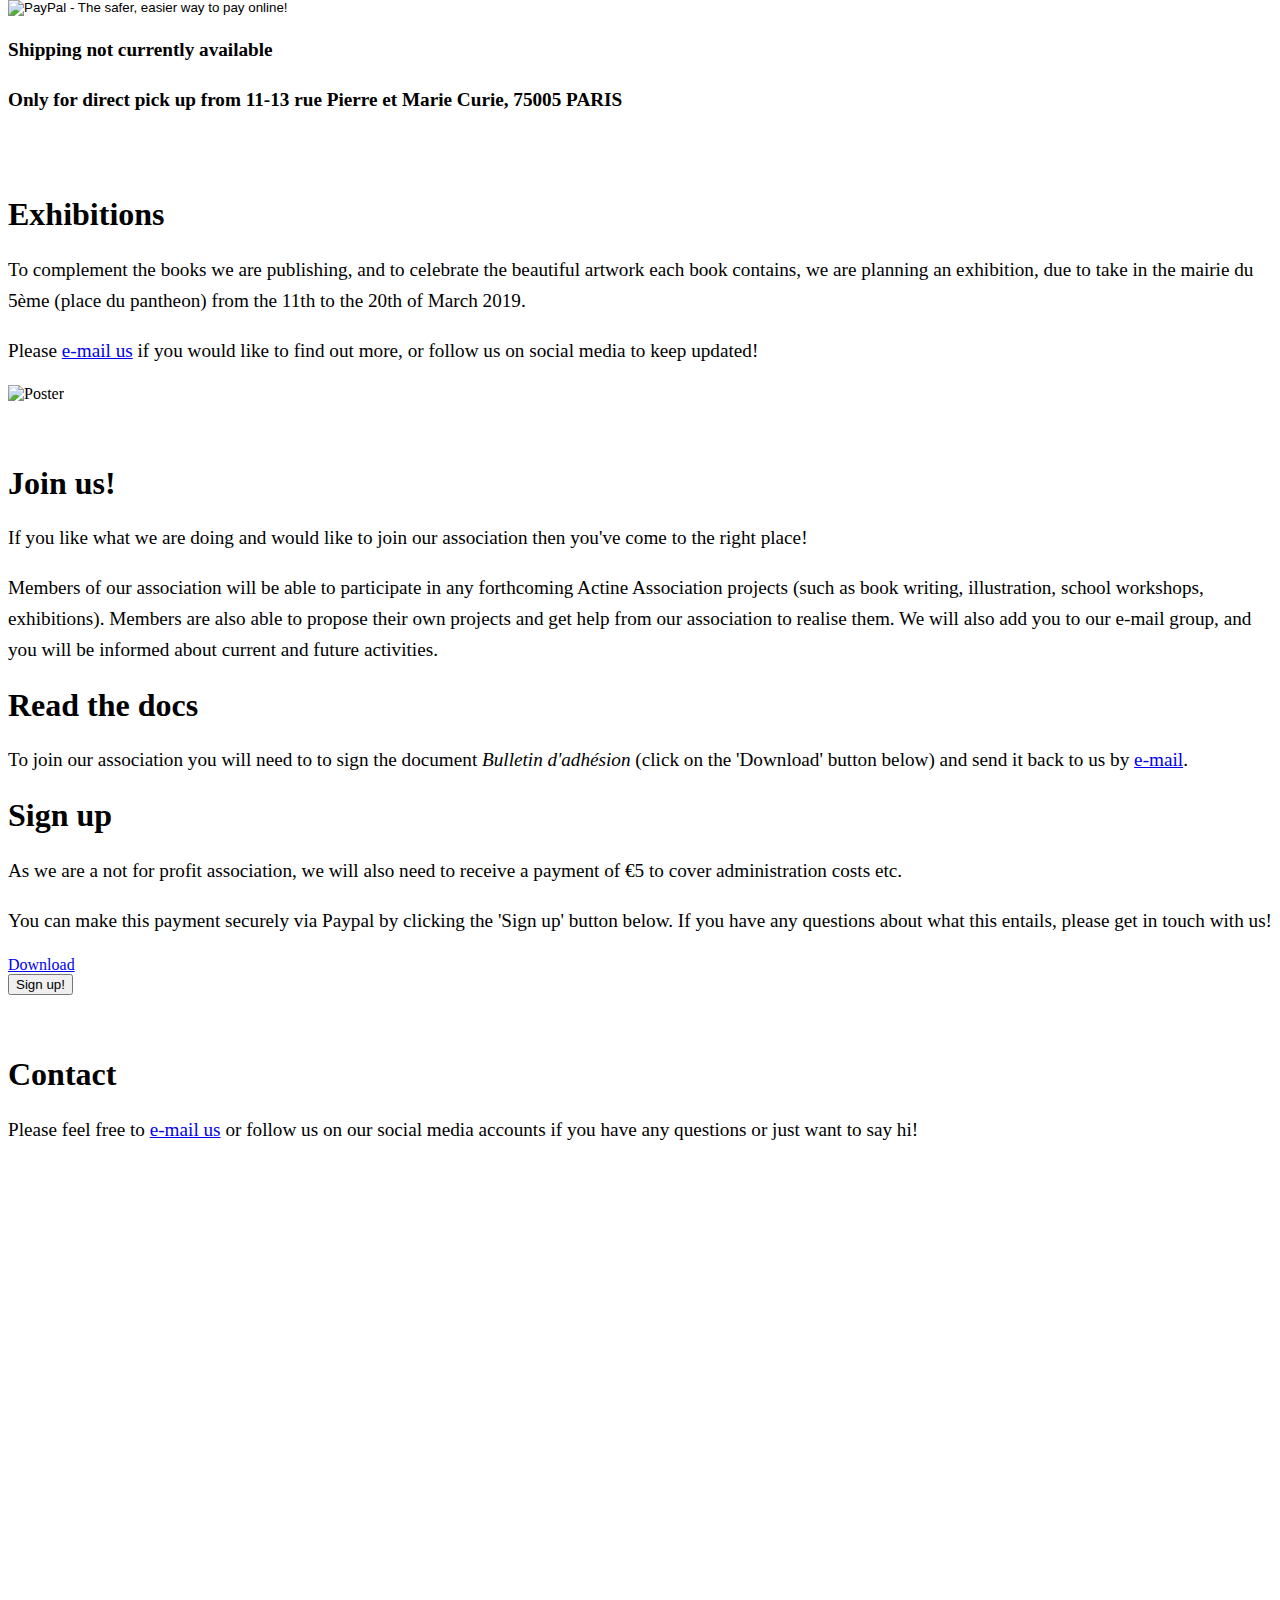
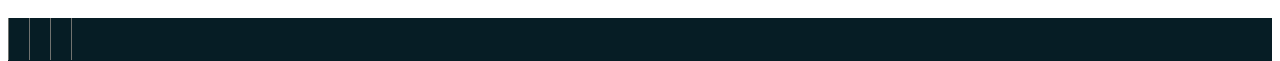
==== commit a04690dc: "Member benefits" ====
--- a/index.html
+++ b/index.html
@@ -399,20 +399,30 @@
 <div class="container">
     <h1 class="display-3 text-center mb-4">Join us!</h1>
     <div class="row">
-        <div class="col-sm-6 order-1 order-sm-1">
-            <h1 class="text-center mb-2">Read the docs</h1>
+        <div class="col-12">
 
             <p>If you like what we are doing and would like to join our association then you've come to the right
                 place!</p>
+
+            <p>Members of our association will be able to participate in any forthcoming Actine Association projects
+                (such as book writing, illustration, school workshops, exhibitions). Members are also able to propose
+                their own projects and get help from our association to realise them. We will also add you to our e-mail
+                group, and you will be informed about current and future activities.</p>
+        </div>
+
+        <div class="col-sm-6 order-1 order-sm-1">
+
+            <h1 class="text-center mb-4">Read the docs</h1>
 
             <p>To join our association you will need to to sign the document <i>Bulletin d'adhésion</i> (click on the
                 'Download' button below) and send it back to us by <a
                         href="mailto:asso.actine@gmail.com">e-mail</a>.
             </p>
+
         </div>
 
         <div class="col-sm-6 order-3 order-sm-2">
-            <h1 class="text-center mb-2">Sign up</h1>
+            <h1 class="text-center mb-4">Sign up</h1>
 
             <p>As we are a not for profit association, we will also need to receive a payment of €5 to cover
                 administration costs etc.</p>
@@ -420,12 +430,12 @@
                 If you have any questions about what this entails, please get in touch with us!</p>
         </div>
 
-        <div class="col-sm-6 text-center mb-4 order-2 order-sm-3">
+        <div class="col-sm-6 text-center mt-4 mb-4 order-2 order-sm-3">
 
             <a class="btn btn-danger" role="button" href="docs/asso_actin.zip" download="asso_actin">Download</a>
         </div>
 
-        <div class="col-sm-6 mb-4 text-center order-4 order-sm-4">
+        <div class="col-sm-6 mt-4 mb-4 text-center order-4 order-sm-4">
 
             <form target="paypal" action="https://www.paypal.com/cgi-bin/webscr" method="post">
                 <input type="hidden" name="cmd" value="_s-xclick">
@@ -453,37 +463,9 @@
 <div class="parallax sep-6 mt-5 mb-4"></div>
 
 
-
-<div id="carouselExampleIndicators" class="carousel slide" data-ride="carousel">
-    <ol class="carousel-indicators">
-        <li data-target="#carouselExampleIndicators" data-slide-to="0" class="active"></li>
-        <li data-target="#carouselExampleIndicators" data-slide-to="1"></li>
-        <li data-target="#carouselExampleIndicators" data-slide-to="2"></li>
-    </ol>
-    <div class="carousel-inner">
-        <div class="carousel-item active">
-            <img class="d-block w-50" src="images/cadherine-Joann.jpg" alt="First slide" width="300" height="300">
-        </div>
-        <div class="carousel-item">
-            <img class="d-block w-50" src="images/Book_example_paint_s.jpg" alt="Second slide" width="300" height="300">
-        </div>
-        <div class="carousel-item">
-            <img class="d-block w-50" src="..." alt="Third slide">
-        </div>
-    </div>
-    <a class="carousel-control-prev" href="#carouselExampleIndicators" role="button" data-slide="prev">
-        <span class="carousel-control-prev-icon" aria-hidden="true"></span>
-        <span class="sr-only">Previous</span>
-    </a>
-    <a class="carousel-control-next" href="#carouselExampleIndicators" role="button" data-slide="next">
-        <span class="carousel-control-next-icon" aria-hidden="true"></span>
-        <span class="sr-only">Next</span>
-    </a>
-</div>
-
 <div class="container text-center">
     <h1 class="display-3 mb-4">Contact</h1>
-    <div class="row justify-content-center mb-4">
+    <div class="row mb-4">
         <p>Please feel free to <a href="mailto:asso.actine@gmail.com">e-mail us</a> or follow us on our social media
             accounts if you have any questions or just want to say hi!</p>
     </div>
@@ -517,6 +499,5 @@
         crossorigin="anonymous"></script>
 <script src="https://unpkg.com/scrollreveal"></script>
 <script type="text/javascript" src='js/main.js'></script>
-<script type="text/javascript" src='js/screen_breaks.js'></script>
 </body>
 </html>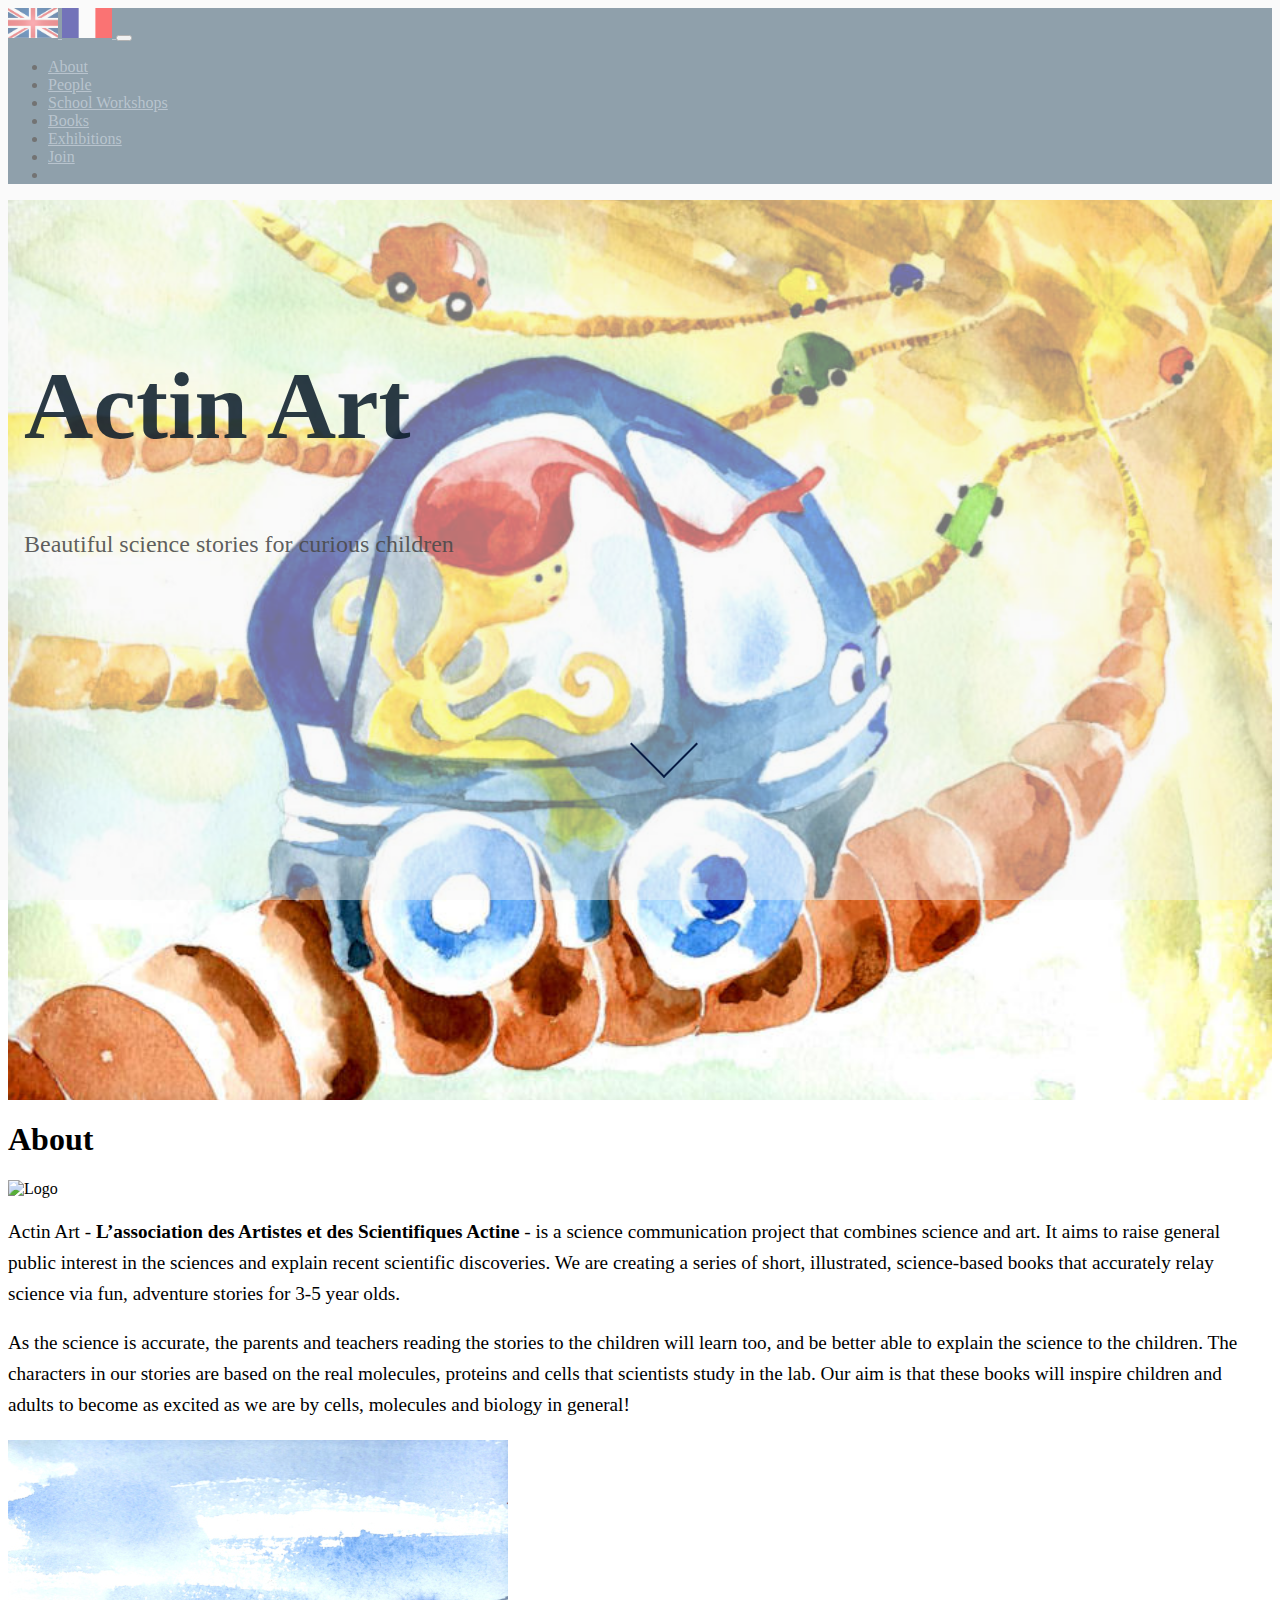
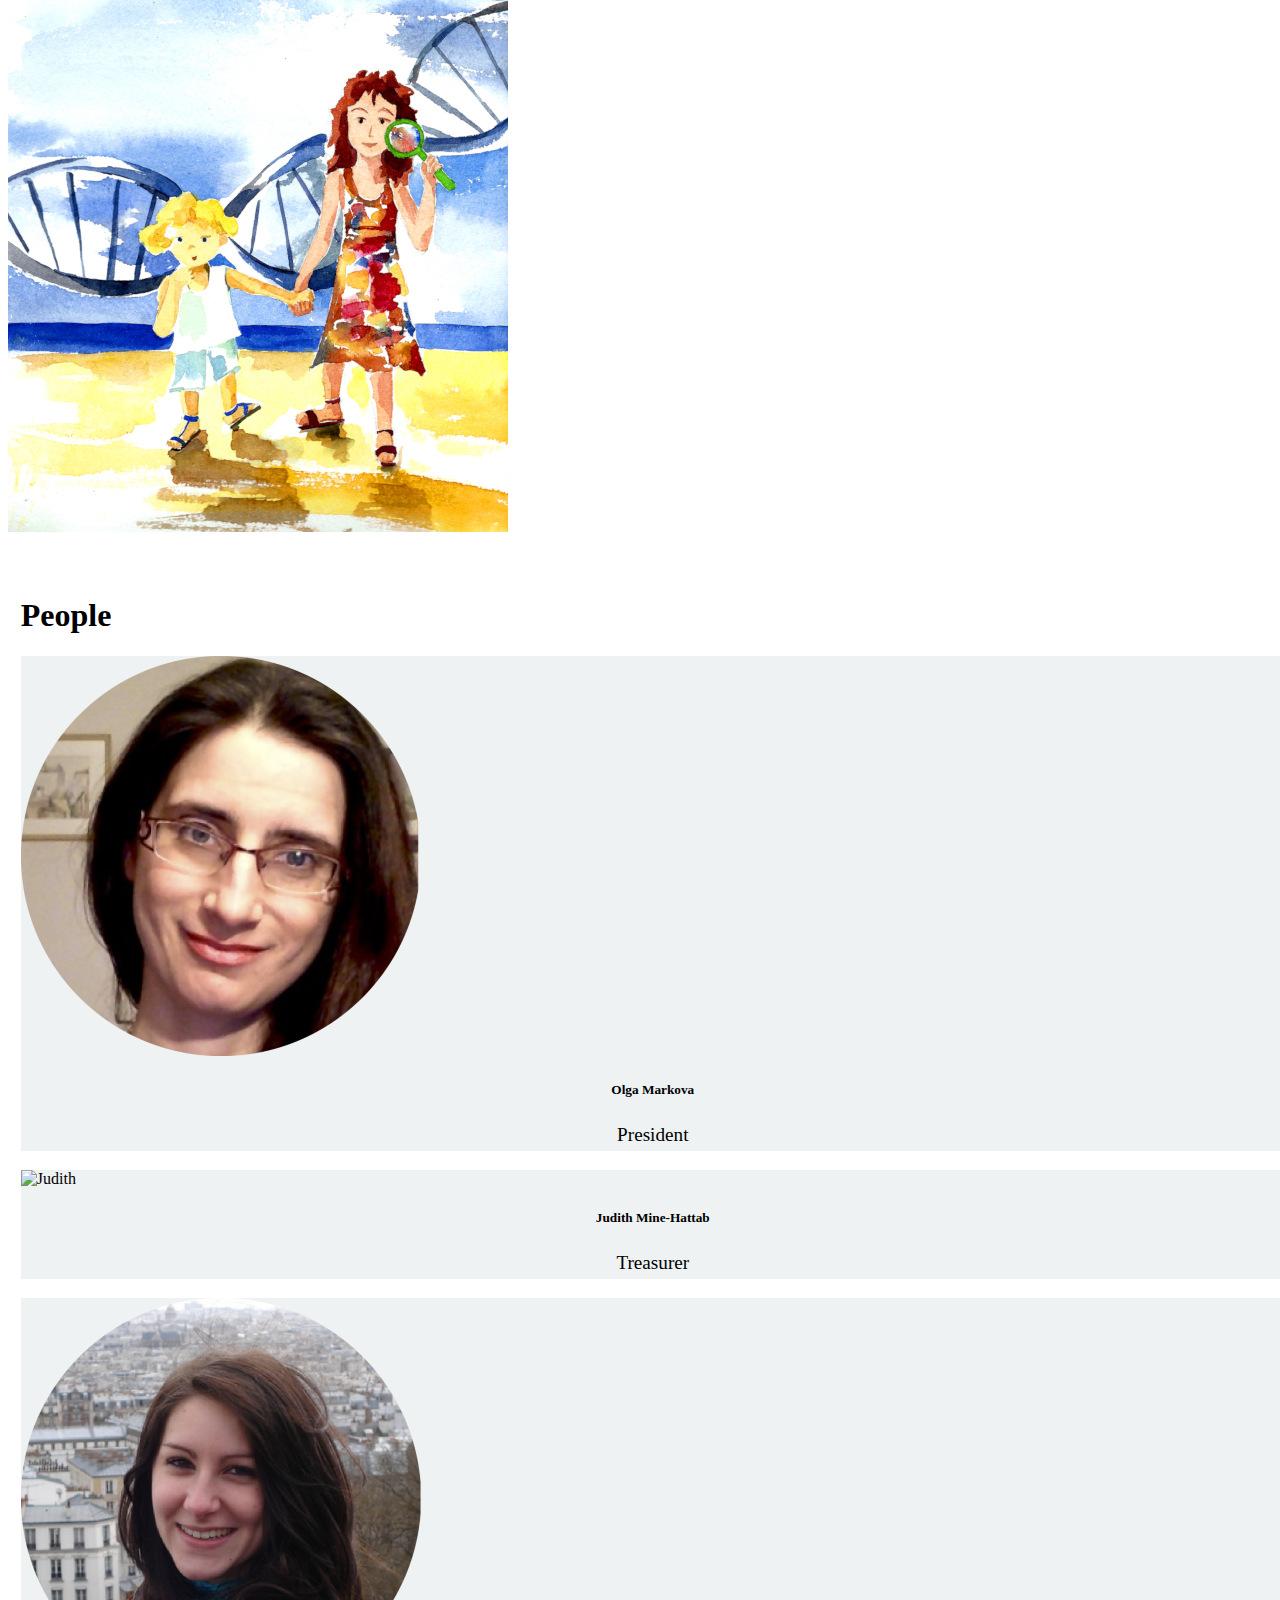
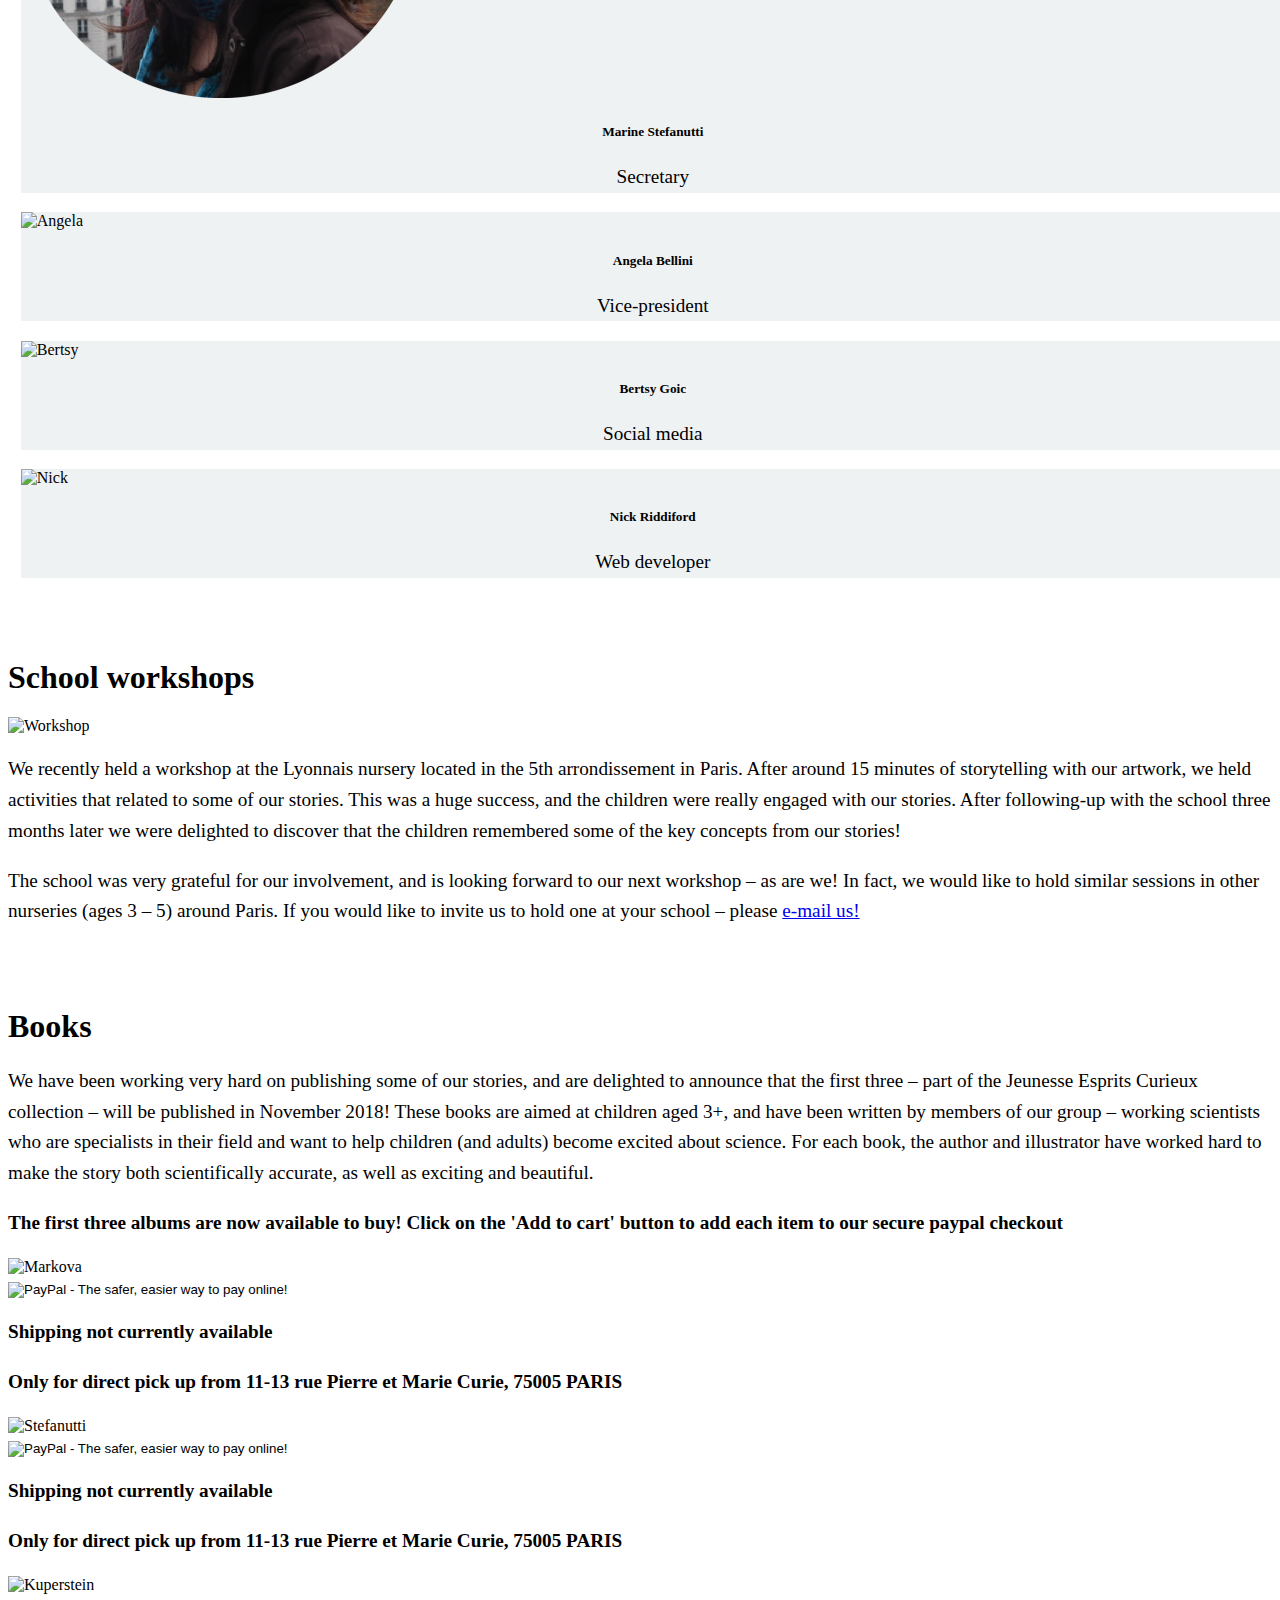
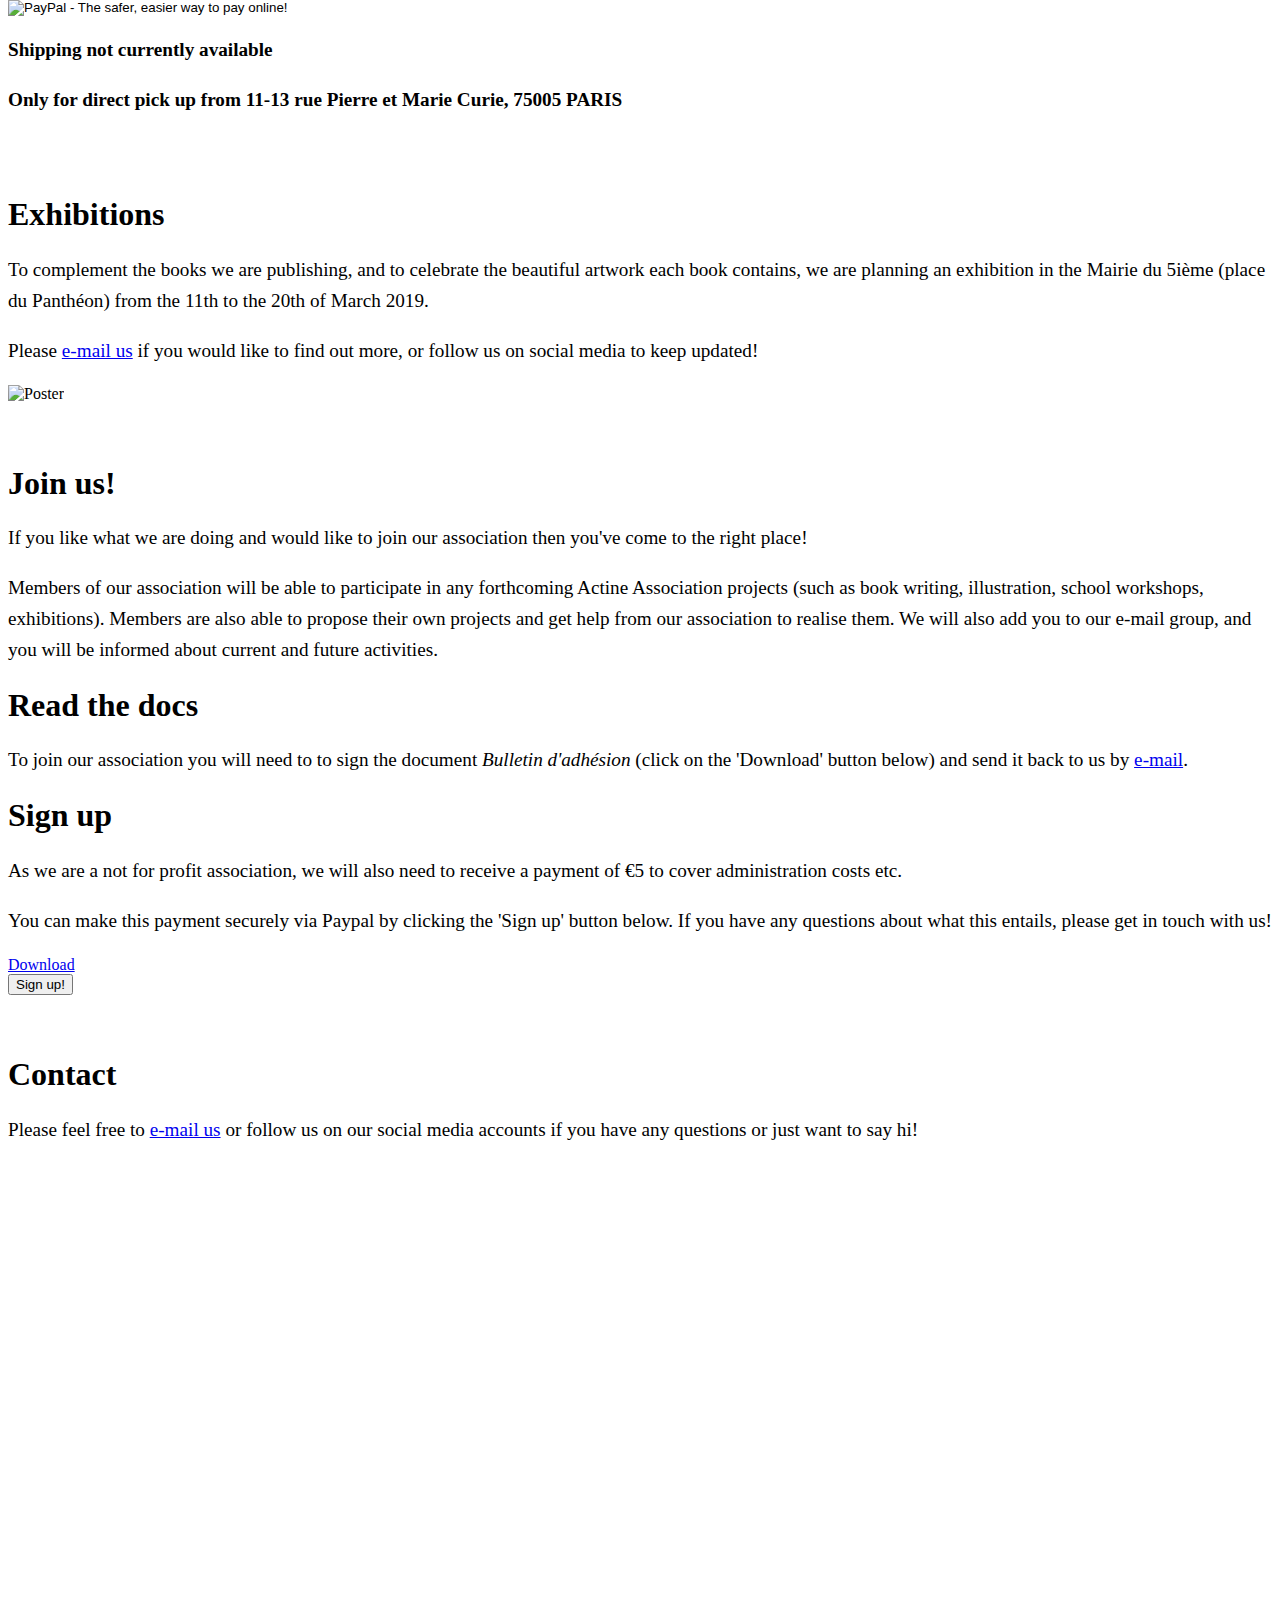
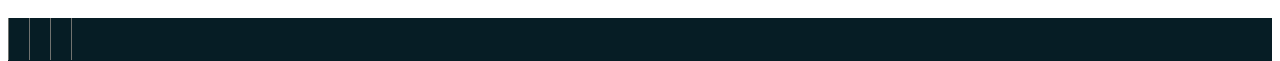
==== commit 4a194b59: "Fix typo" ====
--- a/index.html
+++ b/index.html
@@ -376,7 +376,7 @@
     <div class="row">
         <div class="col-xs-12 col-md-6">
             <p>To complement the books we are publishing, and to celebrate the beautiful artwork each book contains, we
-                are planning an exhibition, due to take in the mairie du 5ème (place du pantheon) from the 11th to the
+                are planning an exhibition in the Mairie du 5ième (place du Panthéon) from the 11th to the
                 20th of March 2019.
             </p>
 
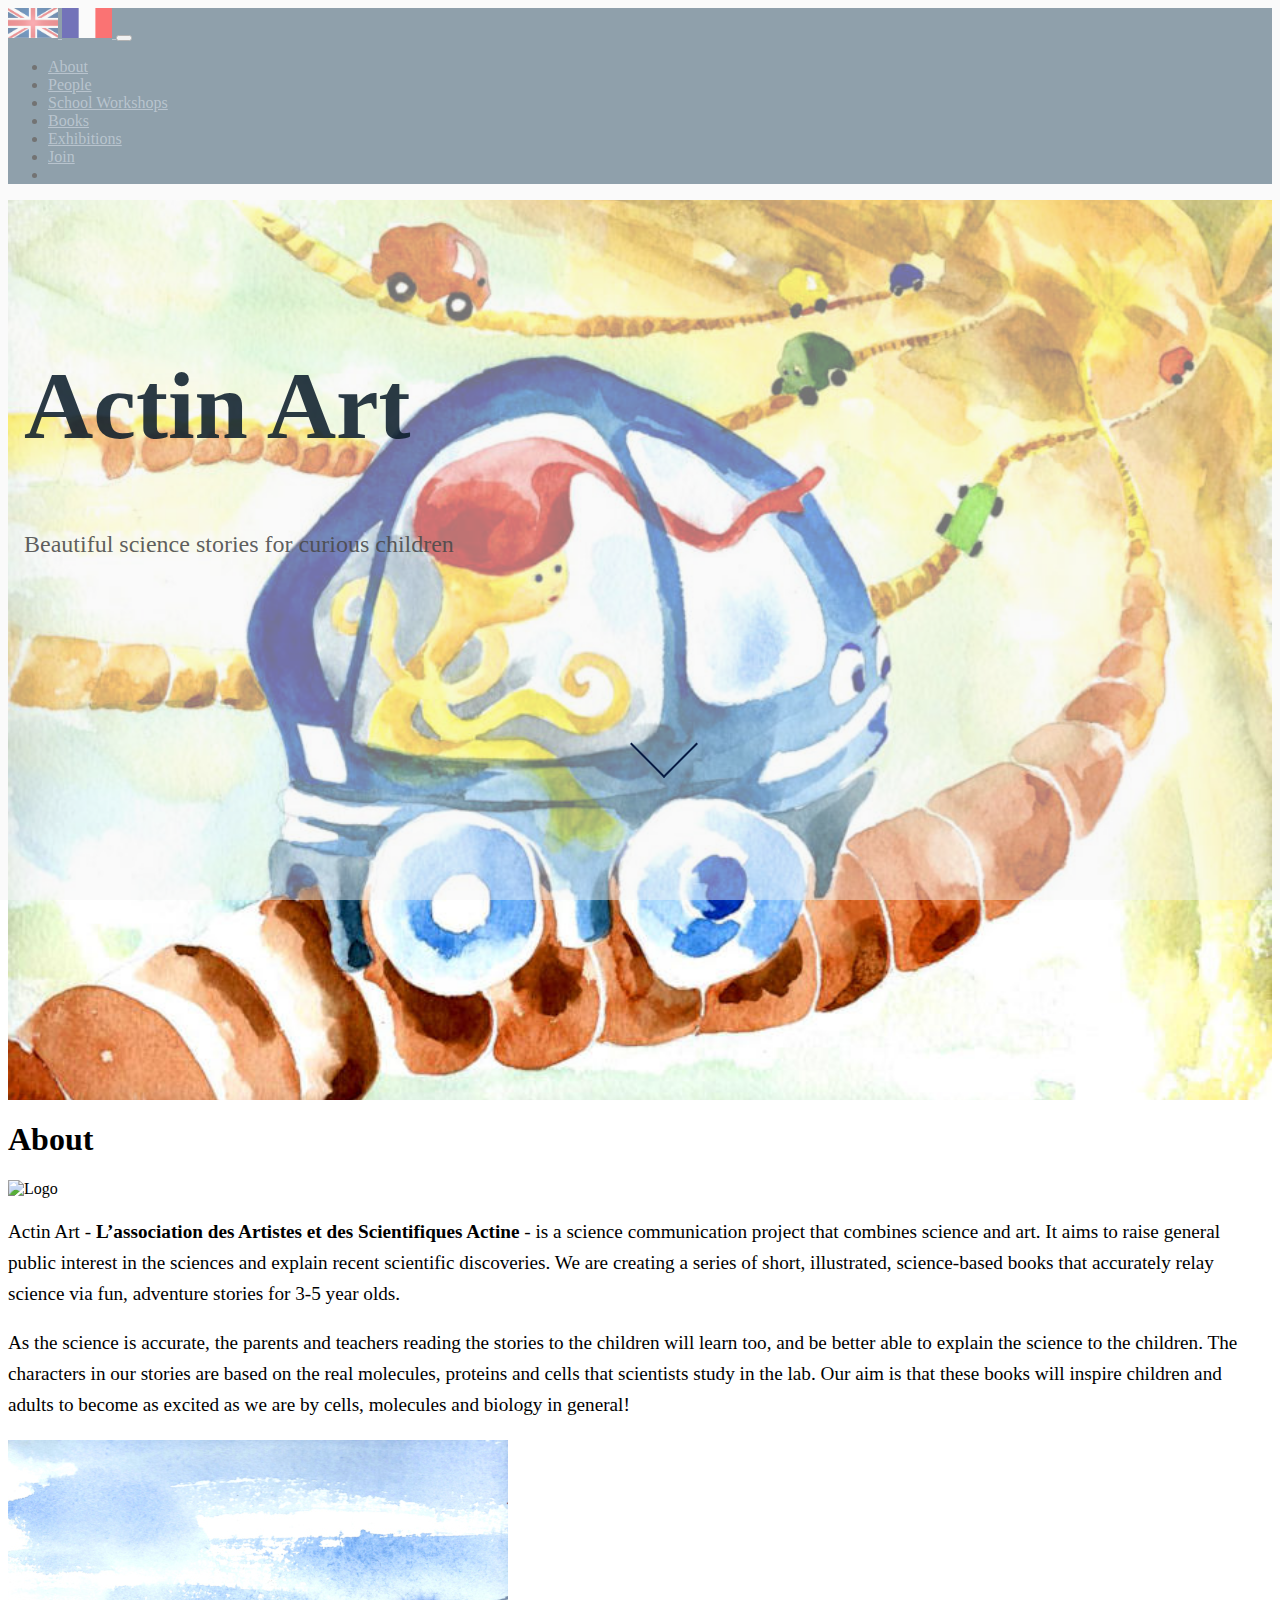
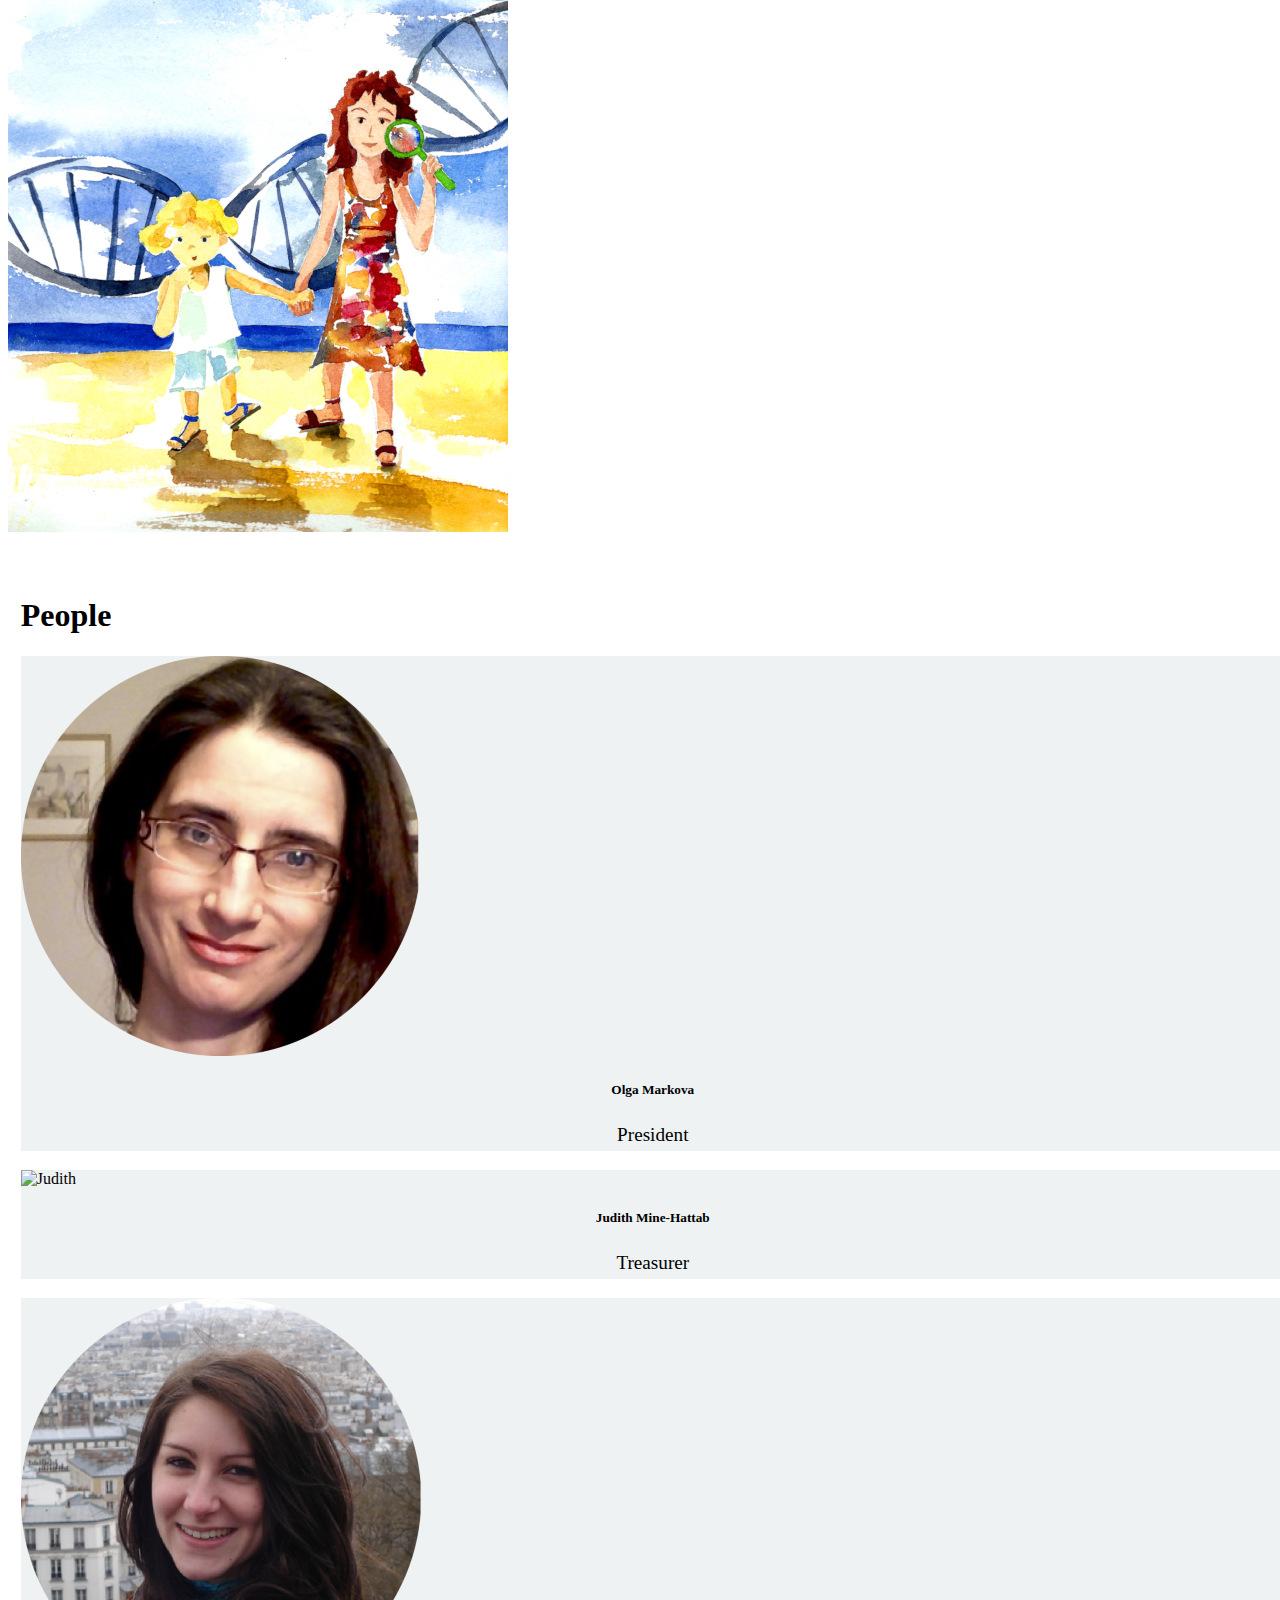
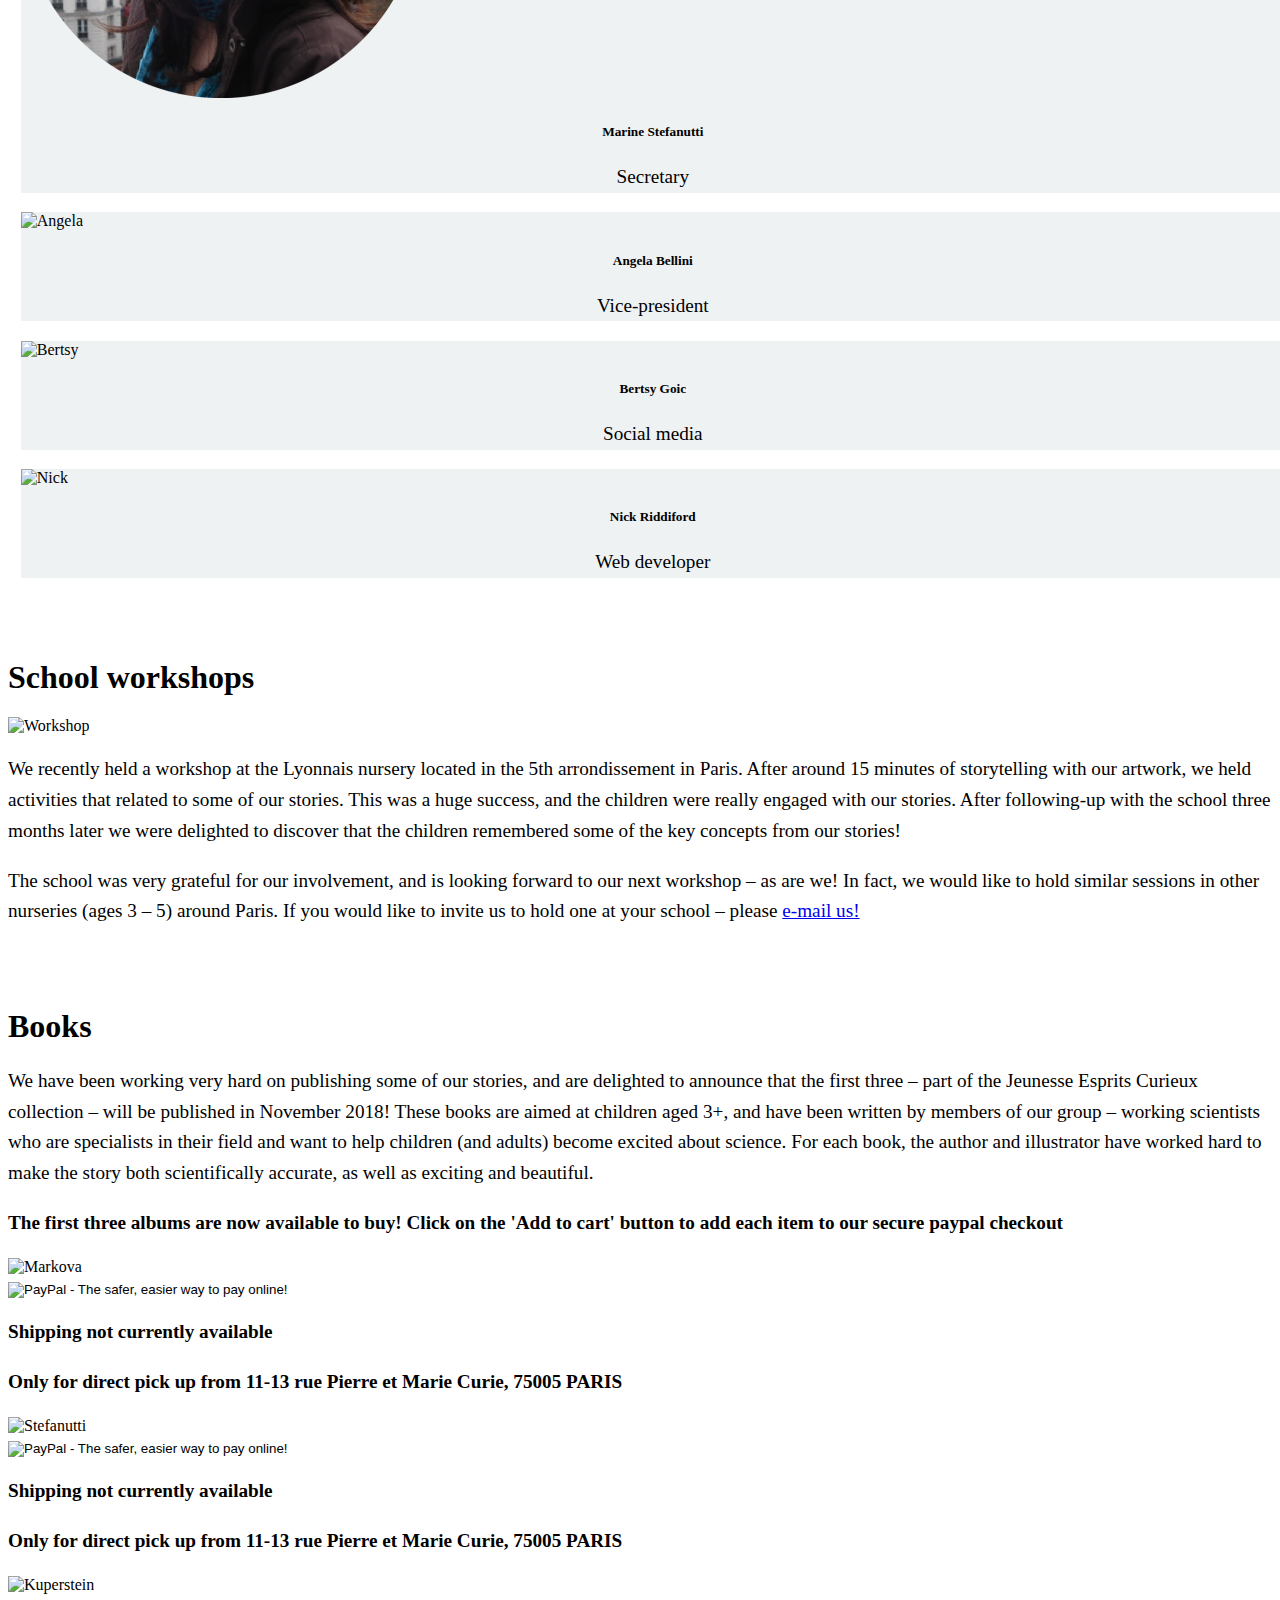
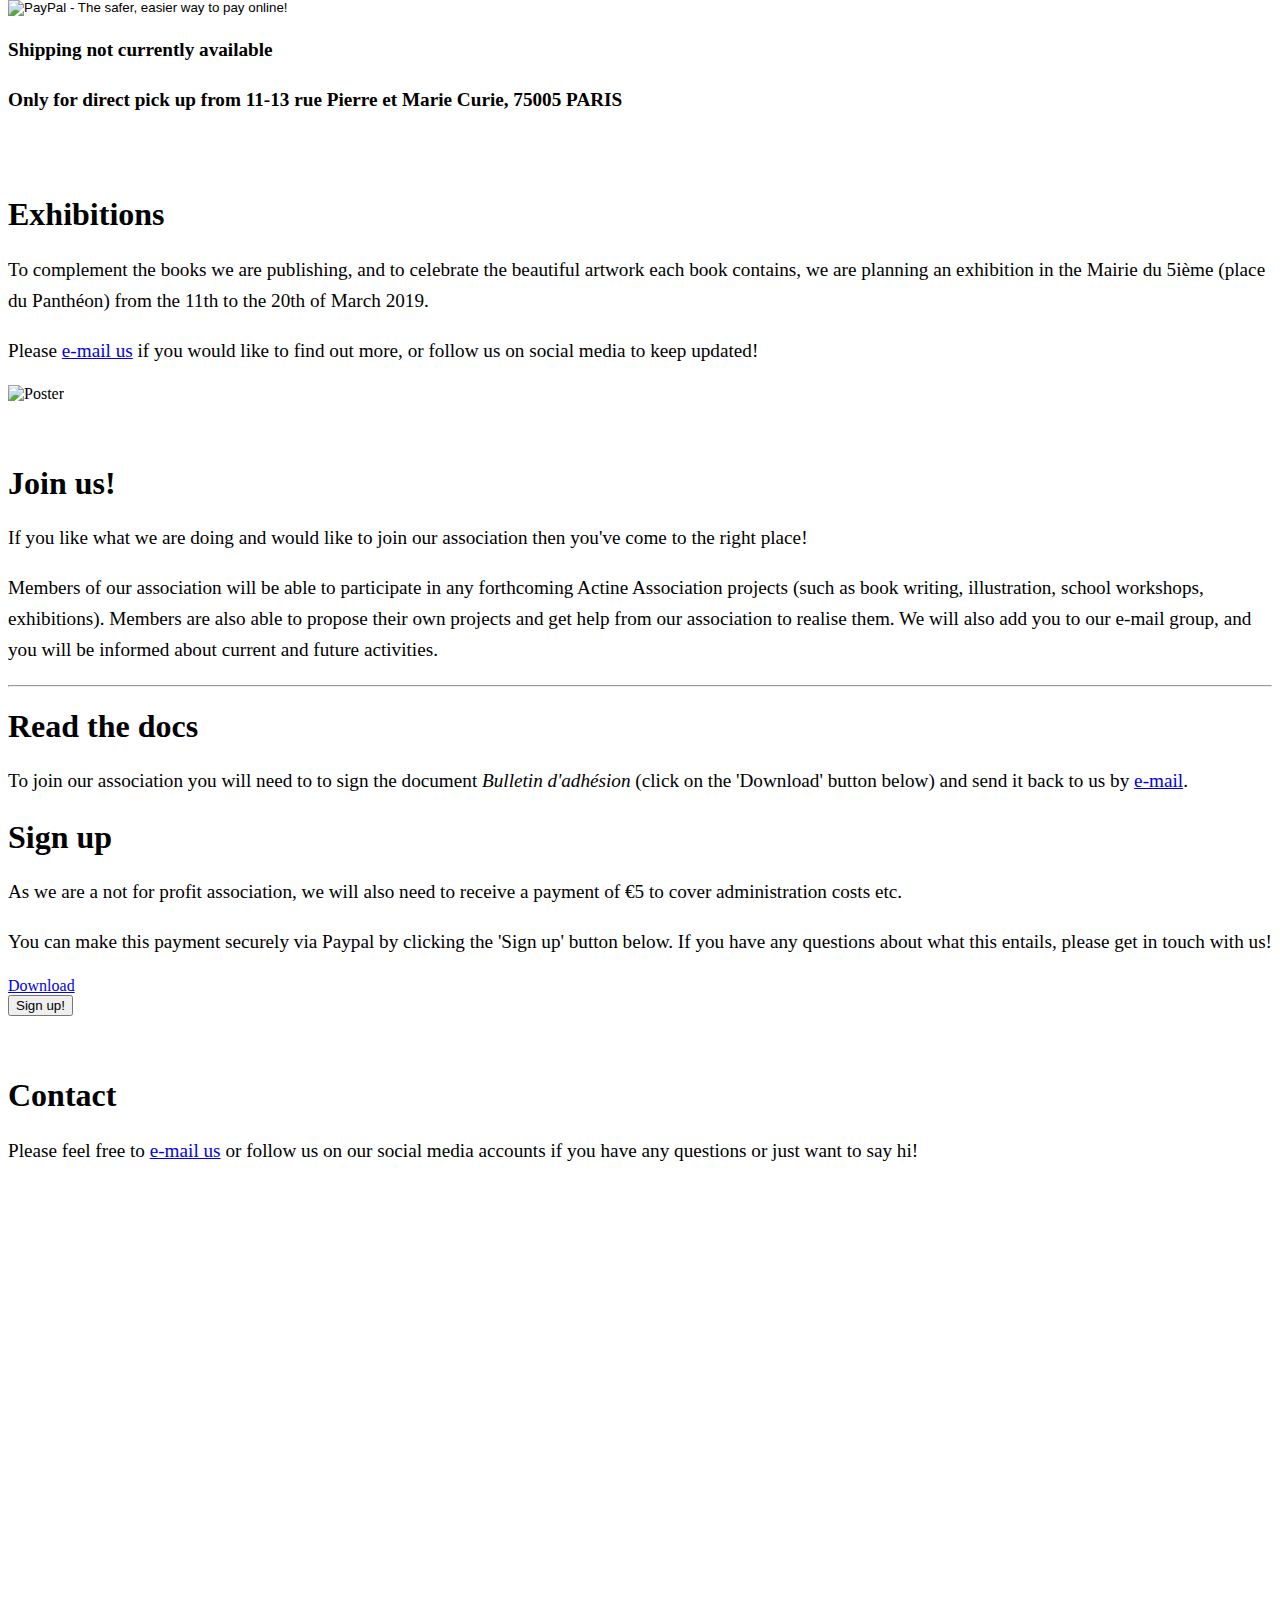
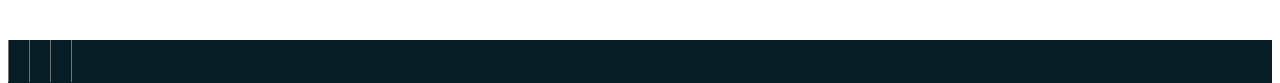
==== commit 47a6acb2: "Add hr in join" ====
--- a/index.html
+++ b/index.html
@@ -408,6 +408,7 @@
                 (such as book writing, illustration, school workshops, exhibitions). Members are also able to propose
                 their own projects and get help from our association to realise them. We will also add you to our e-mail
                 group, and you will be informed about current and future activities.</p>
+            <p><hr/></p>
         </div>
 
         <div class="col-sm-6 order-1 order-sm-1">
@@ -432,7 +433,7 @@
 
         <div class="col-sm-6 text-center mt-4 mb-4 order-2 order-sm-3">
 
-            <a class="btn btn-danger" role="button" href="docs/asso_actin.zip" download="asso_actin">Download</a>
+            <a class="btn btn-lg btn-danger" role="button" href="docs/asso_actin.zip" download="asso_actin">Download <i class="fa fa-download"></i></a>
         </div>
 
         <div class="col-sm-6 mt-4 mb-4 text-center order-4 order-sm-4">
@@ -440,7 +441,7 @@
             <form target="paypal" action="https://www.paypal.com/cgi-bin/webscr" method="post">
                 <input type="hidden" name="cmd" value="_s-xclick">
                 <input type="hidden" name="hosted_button_id" value="GTRGZHDWBCAH4">
-                <button class="btn btn-success" role="button">Sign up! <i class="fab fa-paypal "></i></button>
+                <button class="btn btn-lg btn-success" role="button">Sign up! <i class="fab fa-paypal "></i></button>
             </form>
         </div>
     </div>
--- a/css/main.css
+++ b/css/main.css
@@ -289,4 +289,4 @@
 
 a:hover {
     text-decoration: none;
-}
+}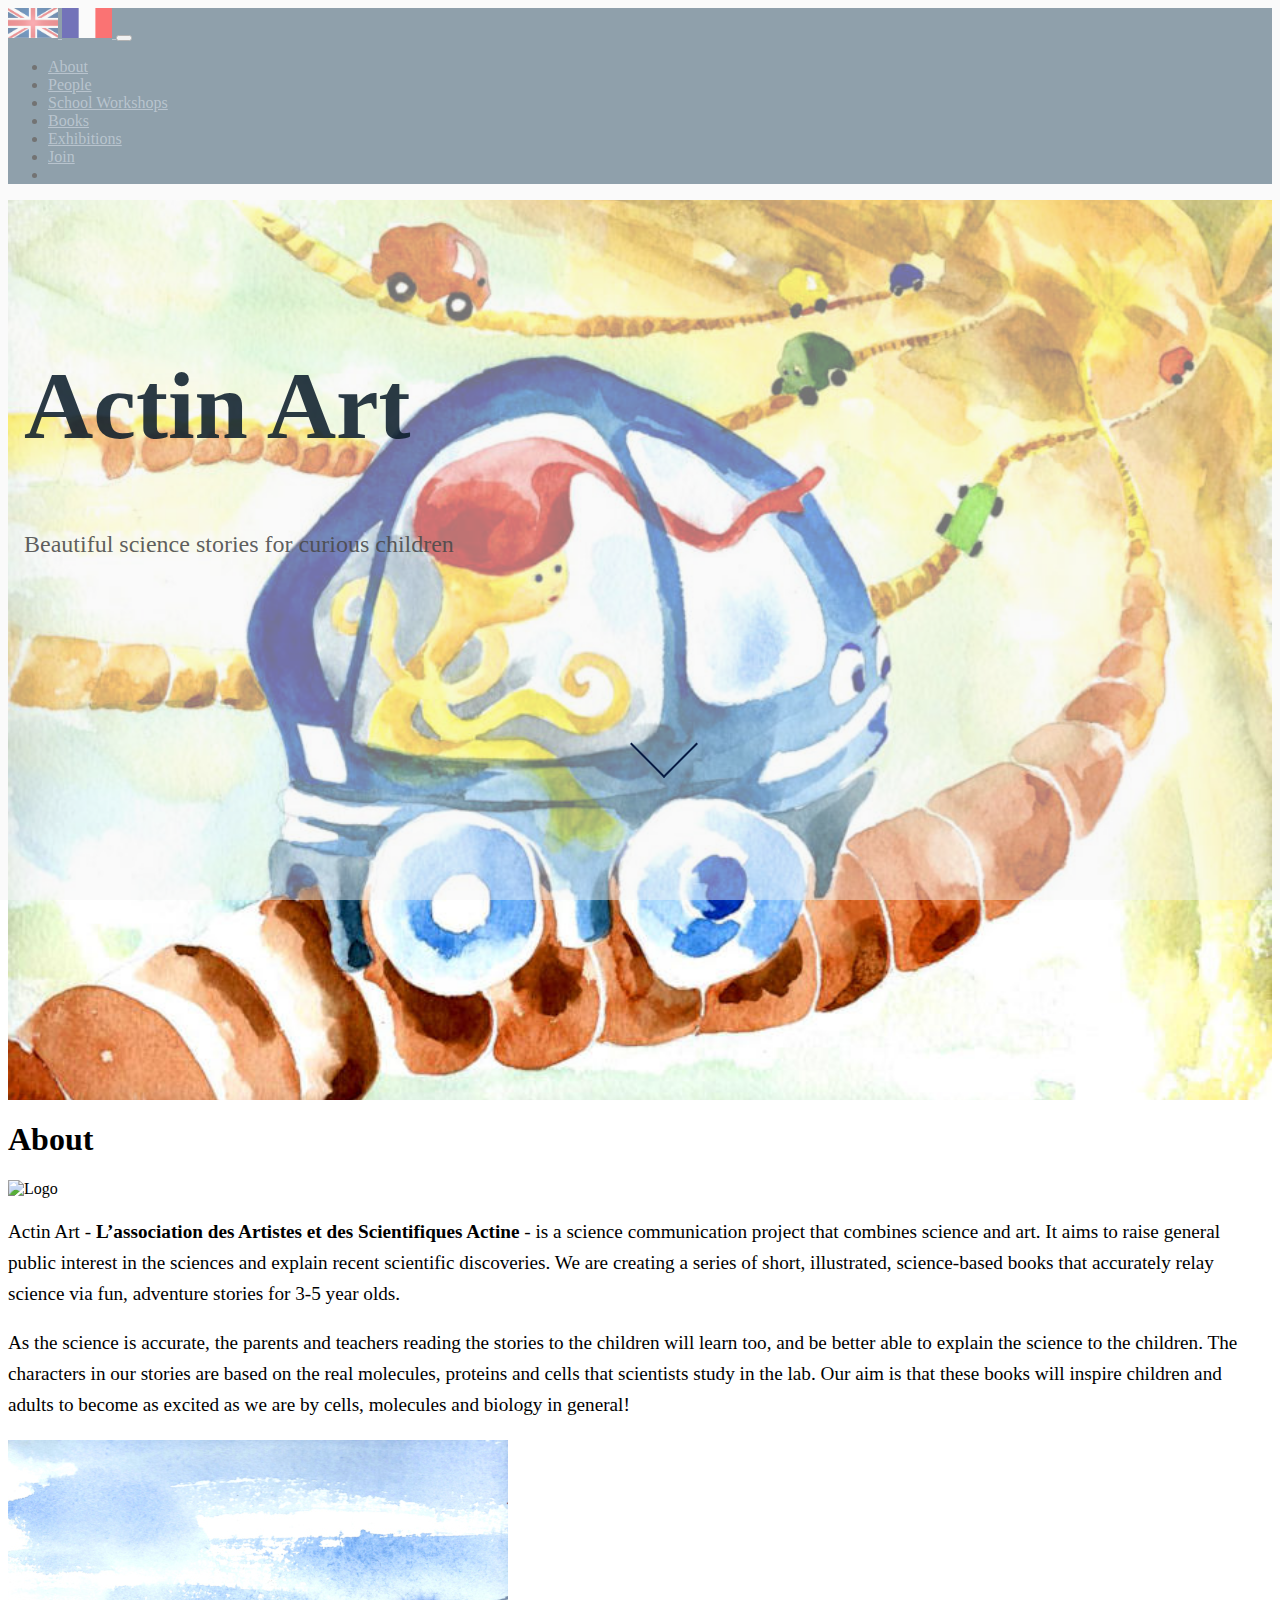
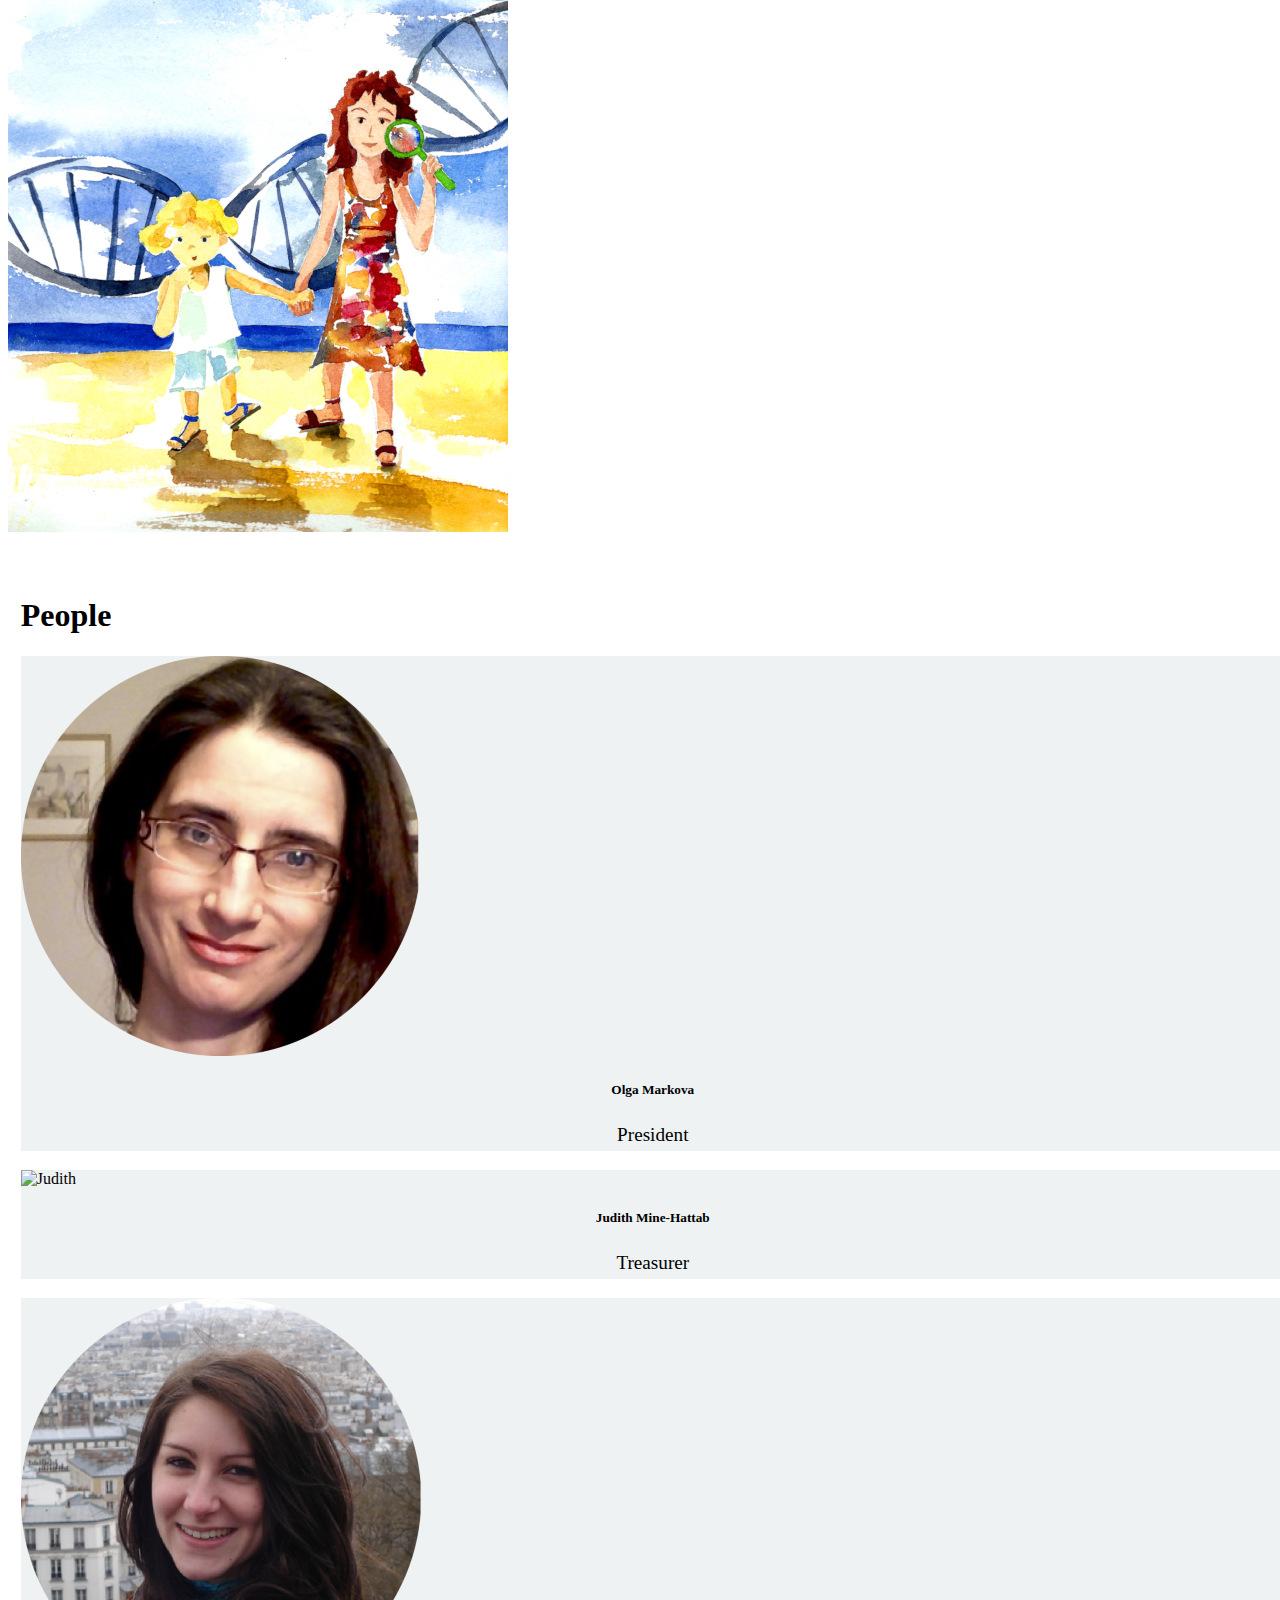
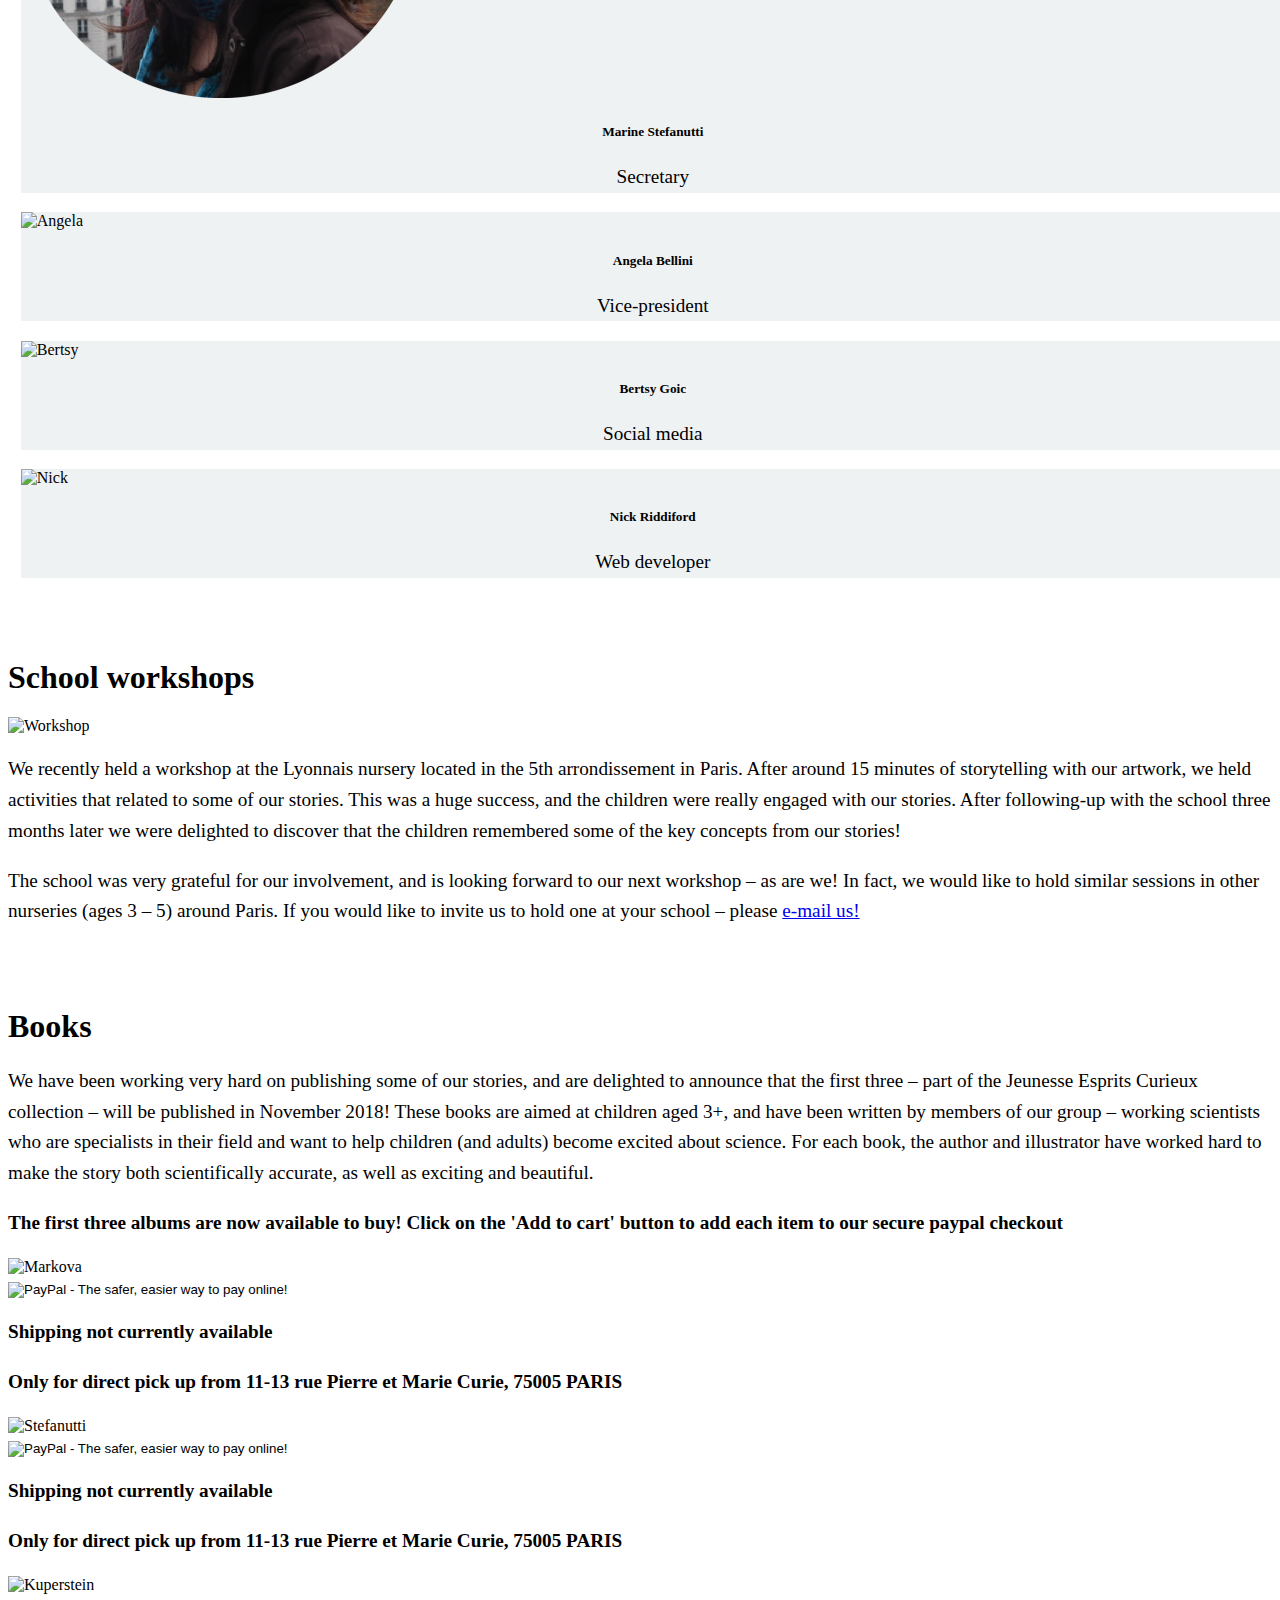
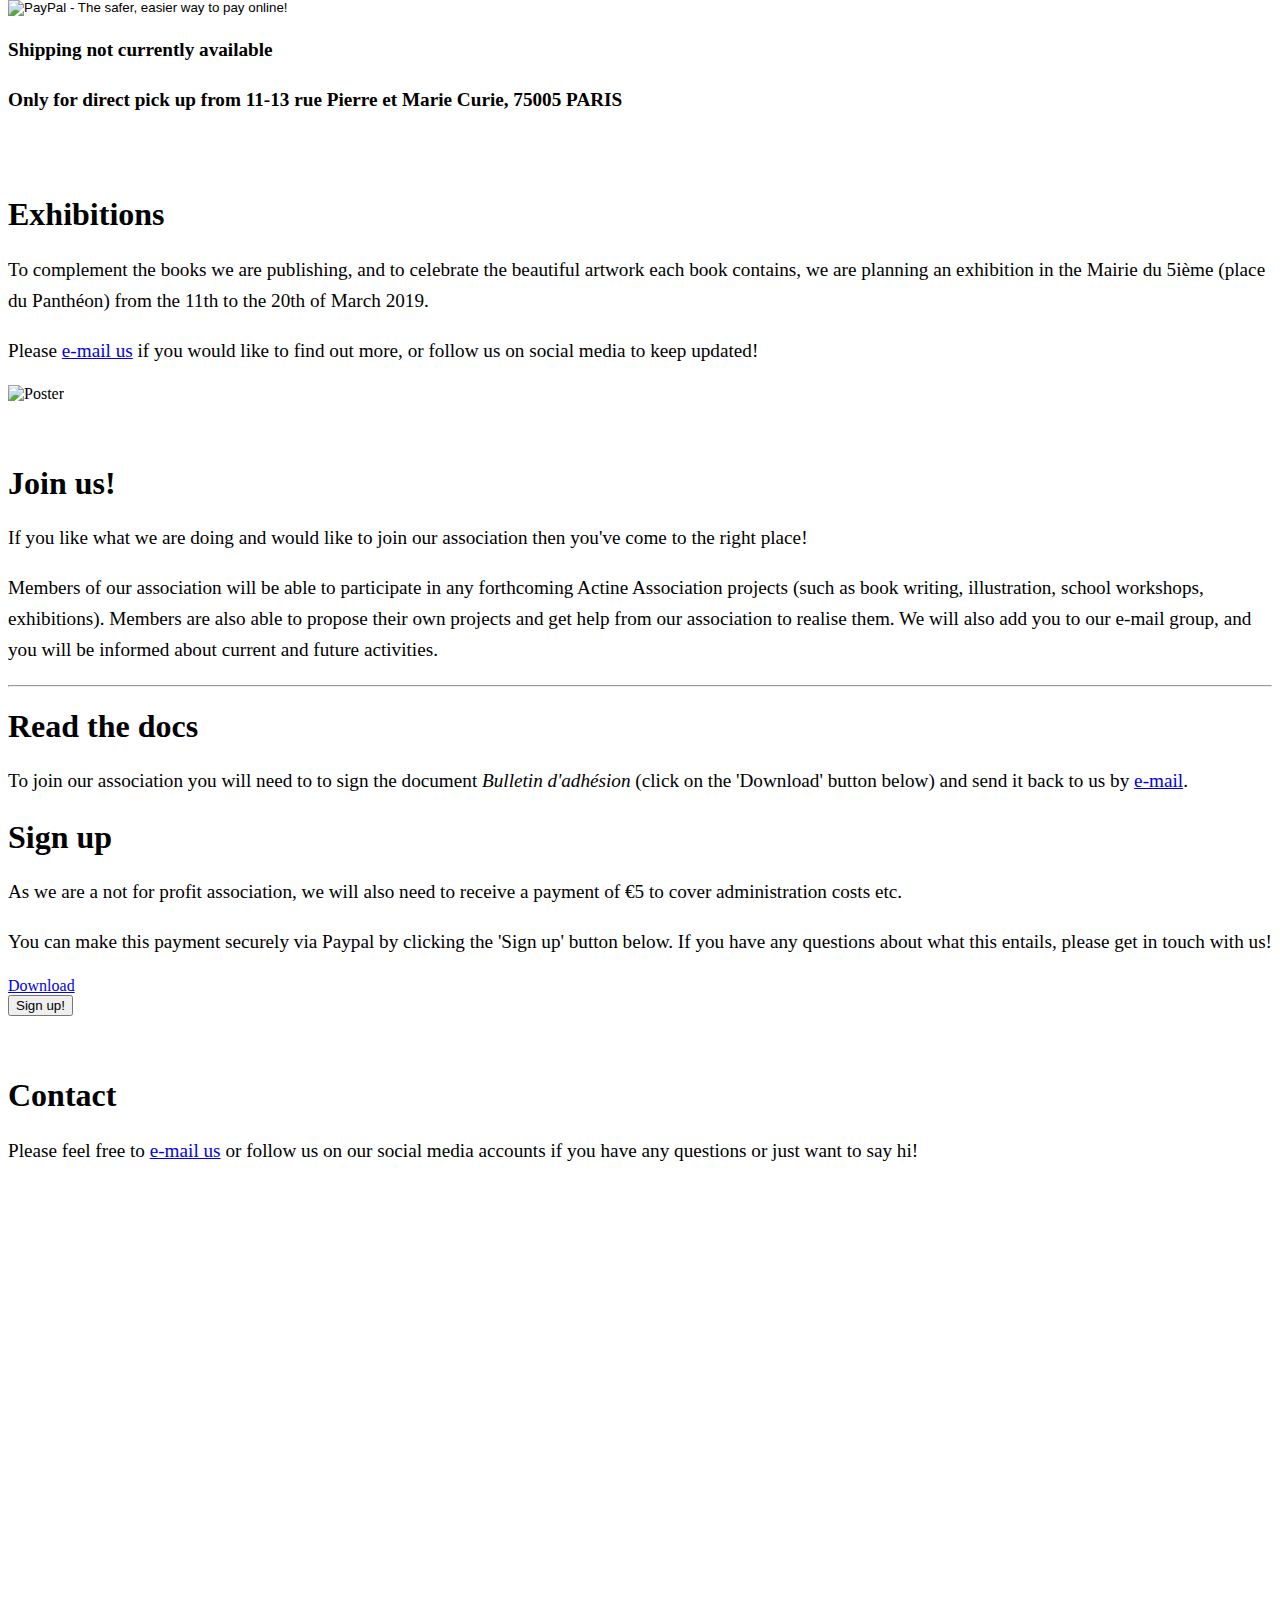
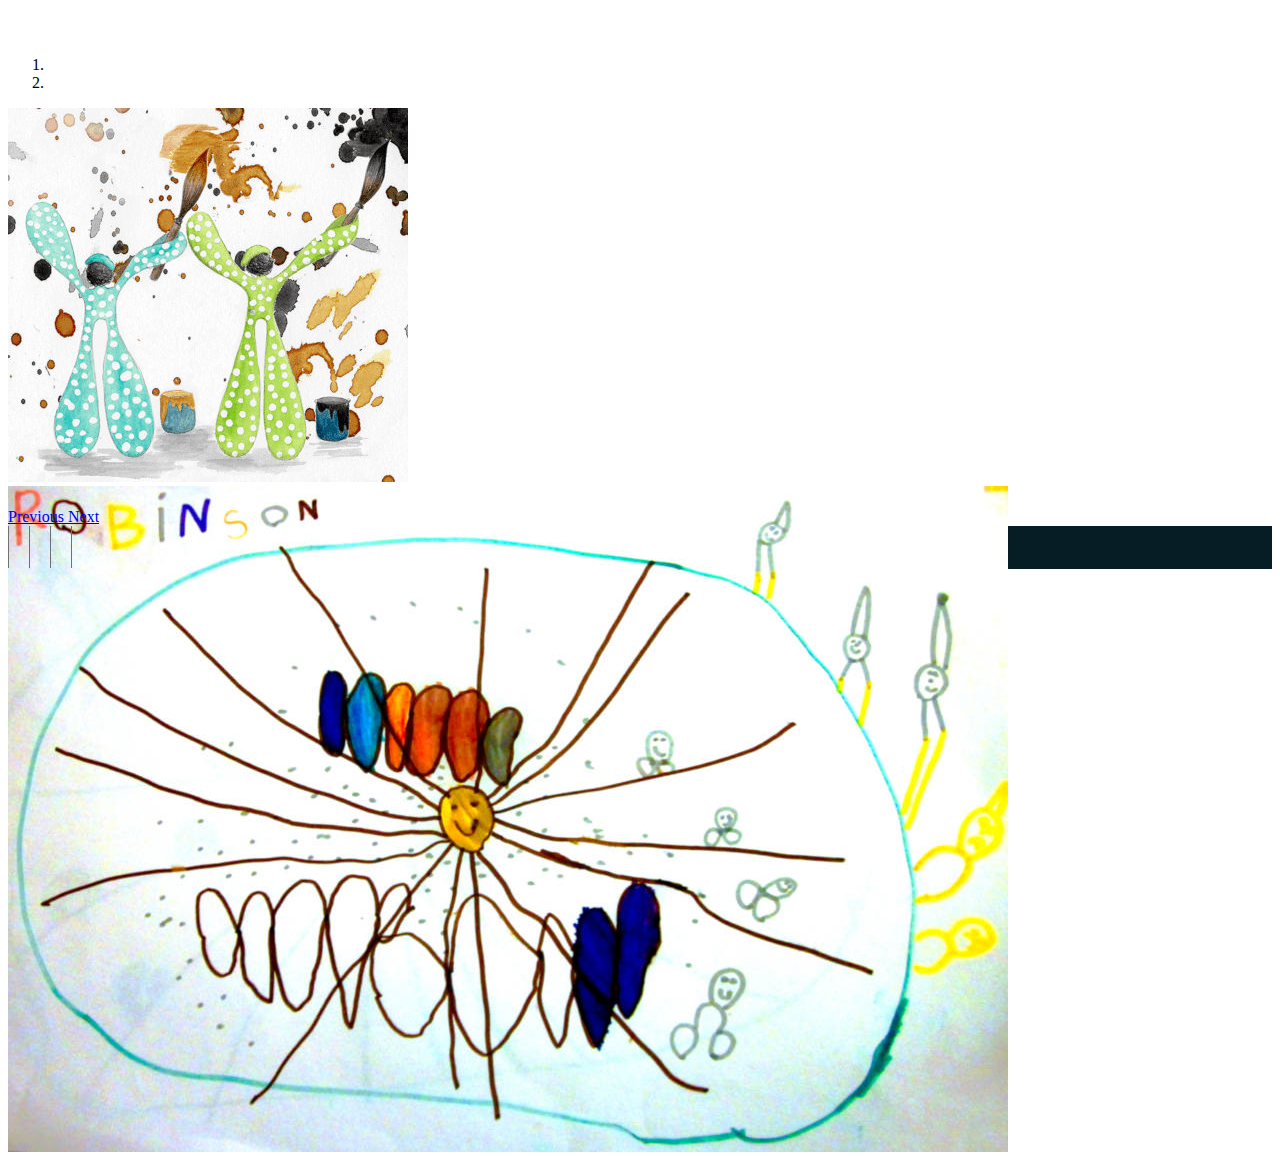
==== commit 2fd13b96: "Add js" ====
--- a/index.html
+++ b/index.html
@@ -480,6 +480,29 @@
     </div>
 </div>
 
+<div id="myCarousel" class="carousel slide bg-inverse w-50 ml-auto mr-auto m-4" data-ride="carousel">
+    <ol class="carousel-indicators">
+        <li data-target="#myCarousel" data-slide-to="0" class="active"></li>
+        <li data-target="#myCarousel" data-slide-to="1"></li>
+    </ol>
+    <div class="carousel-inner" role="listbox">
+        <div class="carousel-item active">
+            <img class="d-block w-100" src="images/Book_example_paint_s.jpg" alt="First slide">
+        </div>
+        <div class="carousel-item">
+            <img class="d-block w-100" src="images/workshop_s.jpg" alt="Third slide">
+        </div>
+    </div>
+    <a class="carousel-control-prev" href="#myCarousel" role="button" data-slide="prev">
+        <span class="carousel-control-prev-icon" aria-hidden="true"></span>
+        <span class="sr-only">Previous</span>
+    </a>
+    <a class="carousel-control-next" href="#myCarousel" role="button" data-slide="next">
+        <span class="carousel-control-next-icon" aria-hidden="true"></span>
+        <span class="sr-only">Next</span>
+    </a>
+</div>
+
 <footer class="footer bg-dark">
     <div class="text-center">
         <a href="//www.facebook.com/Actine.SciArt/" target="_blank"><i class="fab fa-facebook-f fa-2x"></i></a>
--- a/css/main.css
+++ b/css/main.css
@@ -200,7 +200,7 @@
 }
 
 .parallax.sep-6 {
-    background: linear-gradient(rgba(62, 212, 65, 0.96), rgba(246, 162, 69, 0.96));
+    background: linear-gradient(rgba(110, 226, 144, 0.96), rgba(188, 246, 22, 0.96));
     background-attachment: fixed;
 }
 /* Footer */
@@ -289,4 +289,10 @@
 
 a:hover {
     text-decoration: none;
+}
+
+
+.carousel-inner{
+    width:100%;
+    max-height: 400px !important;
 }